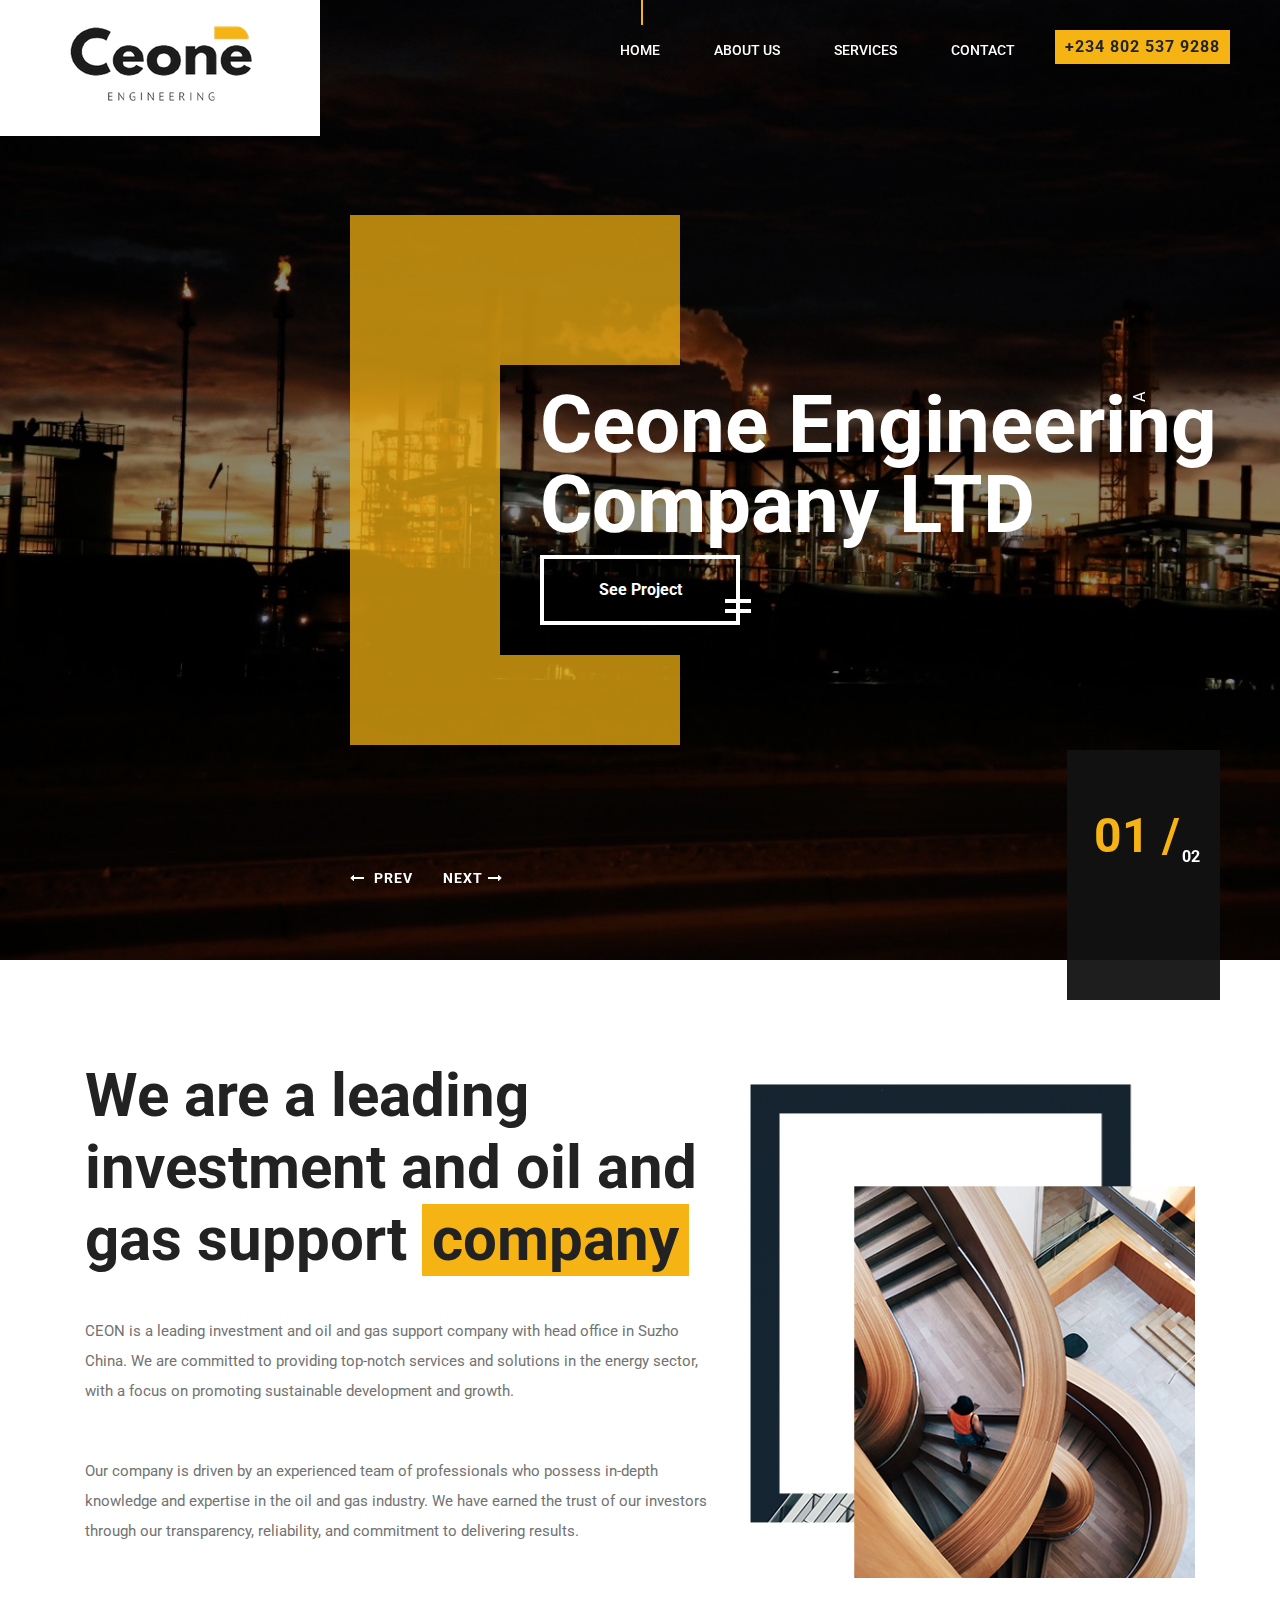
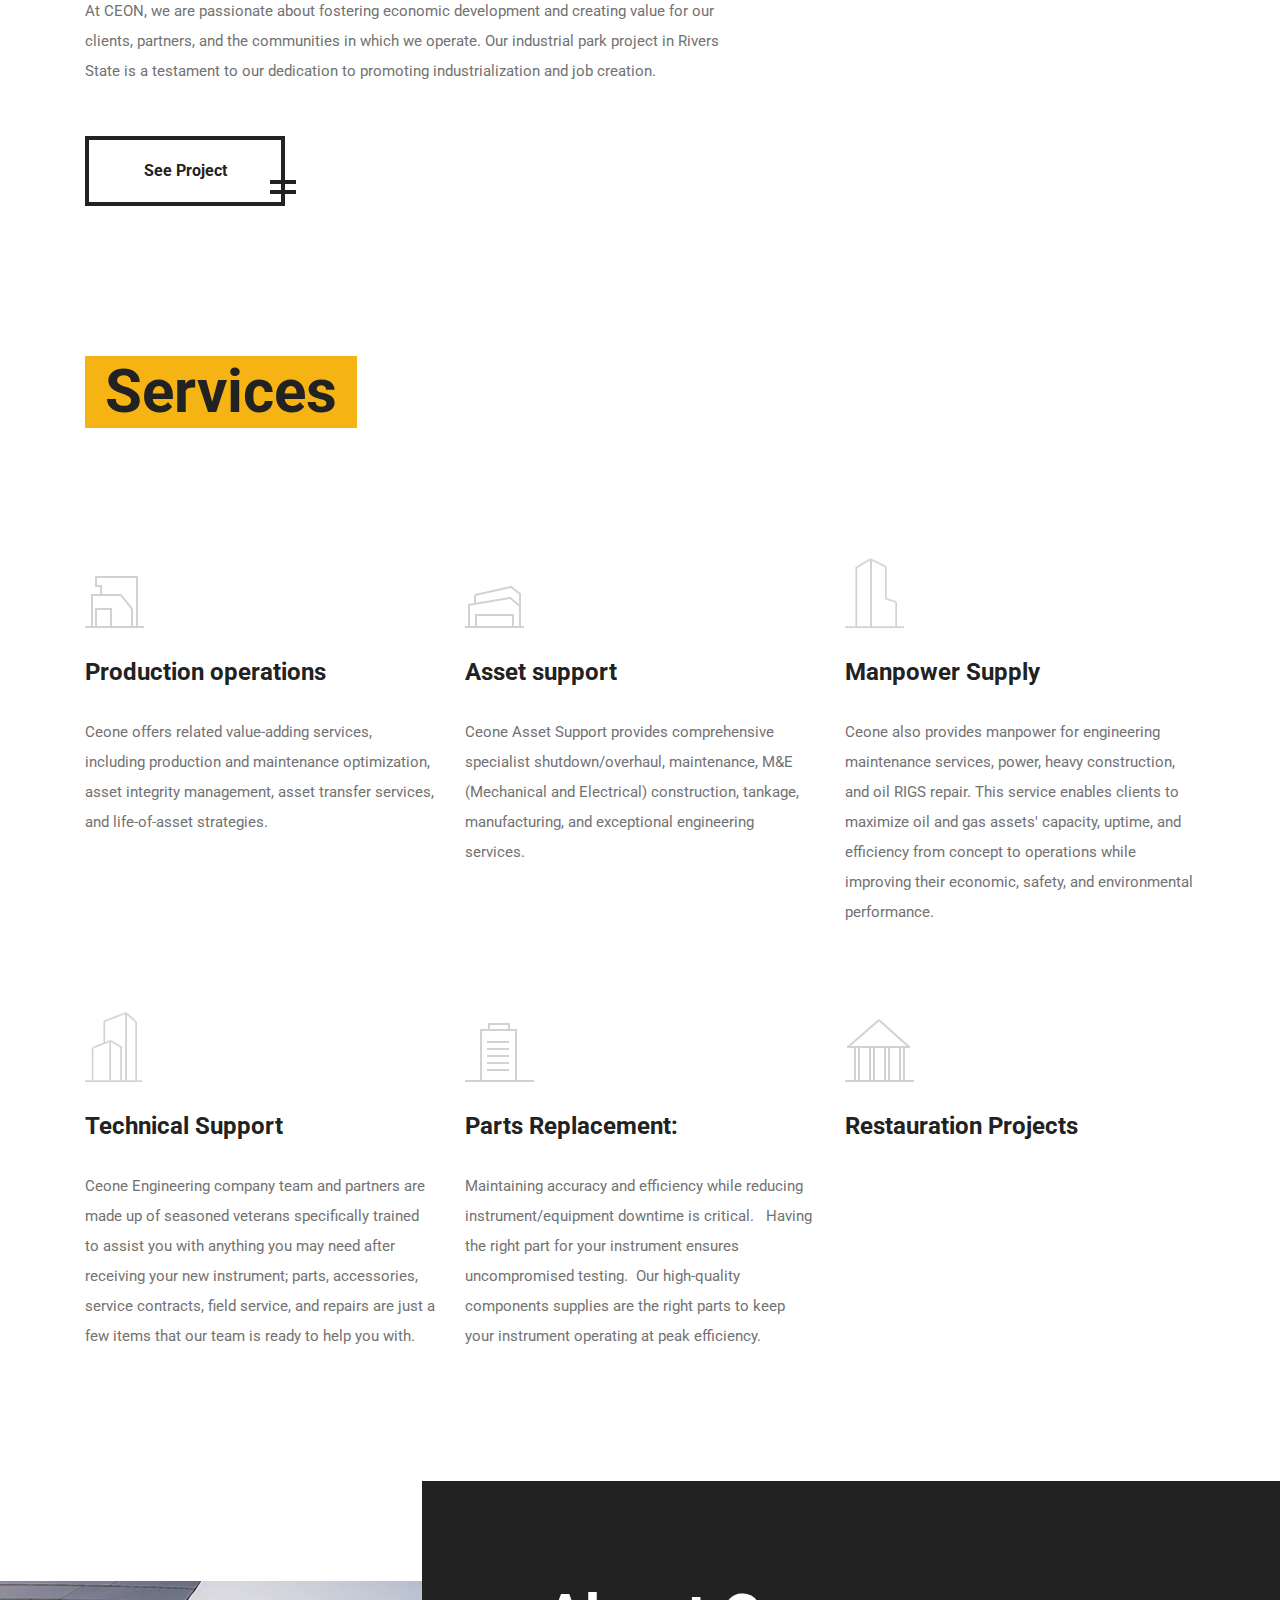
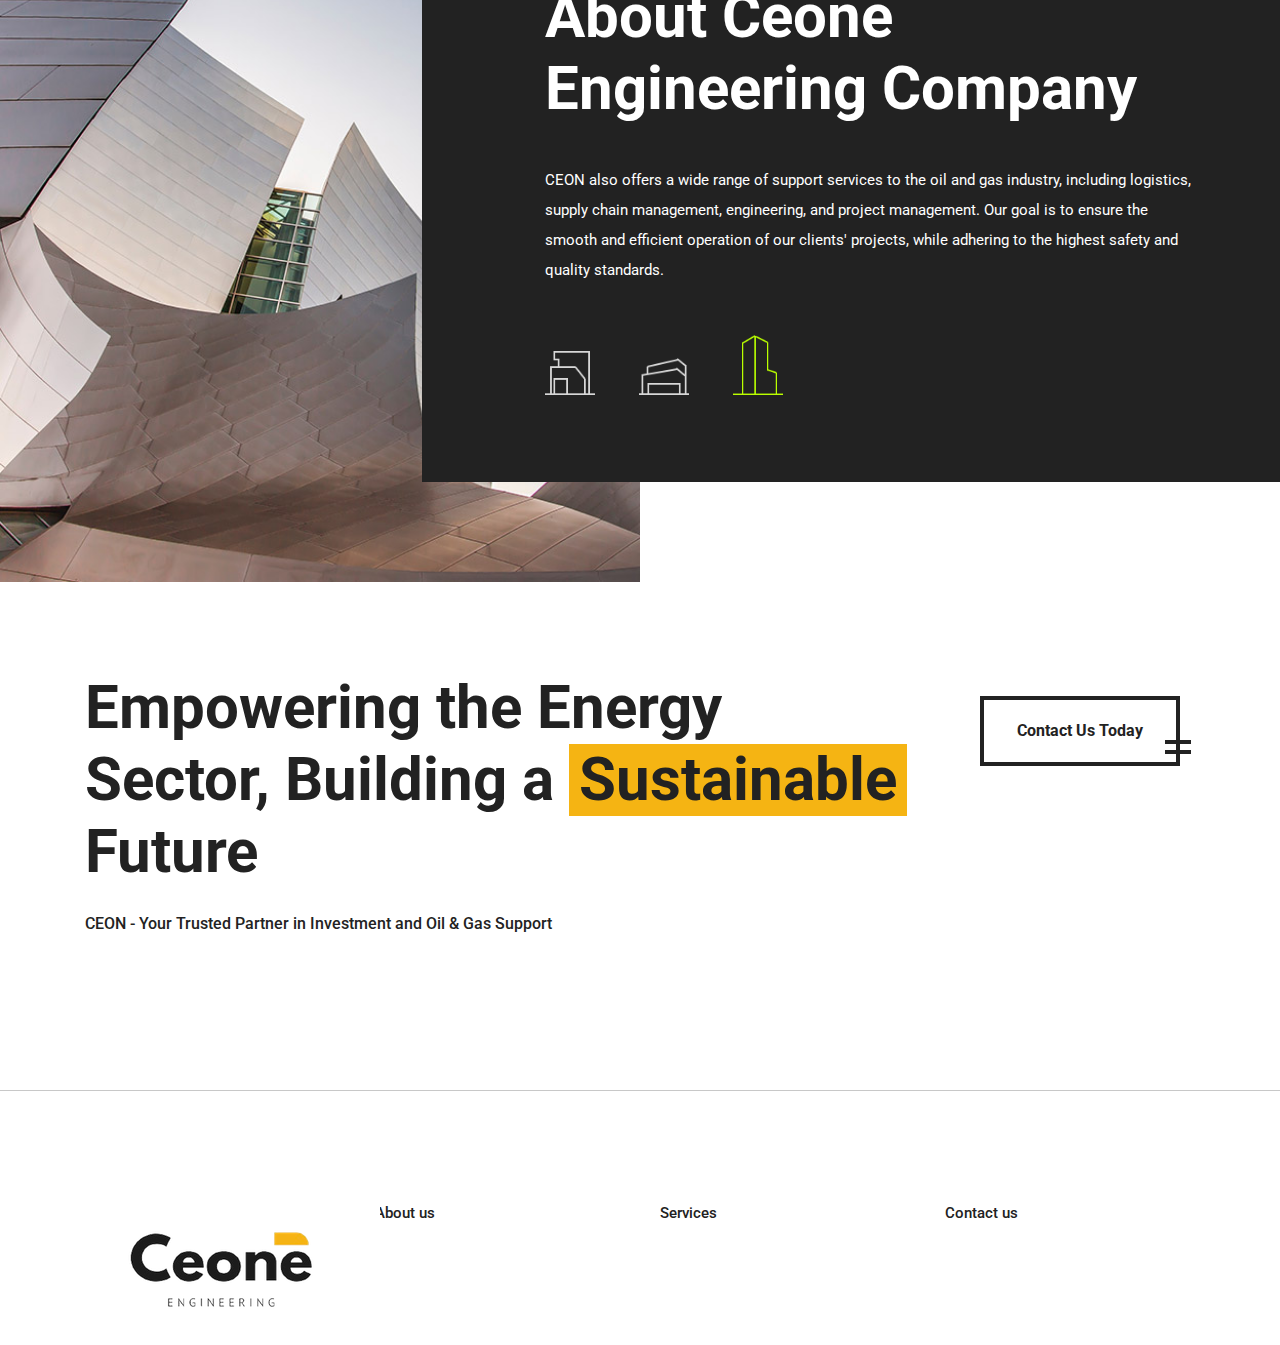
==== index.html @ 616418f9 "added CTA to home page" ====
<!DOCTYPE html>
<html lang="en">


<head>
  <title>Home - Ceone Engineering</title>
  <meta charset="UTF-8">
  <meta name="description" content="Ceone">
  <meta name="keywords" content="Ceone">
  <meta name="viewport" content="width=device-width, initial-scale=1.0">

  <link href="img/favicon.ico" rel="shortcut icon" />

  <link href="https://fonts.googleapis.com/css?family=Roboto:300,400,500,700" rel="stylesheet">

  <link rel="stylesheet" href="css/bootstrap.min.css" />
  <link rel="stylesheet" href="css/font-awesome.min.css" />
  <link rel="stylesheet" href="css/animate.css" />
  <link rel="stylesheet" href="css/owl.carousel.css" />
  <link rel="stylesheet" href="css/style.css" />
  <!--[if lt IE 9]>
	  <script src="https://oss.maxcdn.com/html5shiv/3.7.2/html5shiv.min.js"></script>
	  <script src="https://oss.maxcdn.com/respond/1.4.2/respond.min.js"></script>
	<![endif]-->
</head>

<body>


  <header class="header-area">
    <a href="#" class="logo-area">
      <img src="img/ceone-img.png" alt>
    </a>
    <div class="nav-switch">
      <i class="fa fa-bars"></i>
    </div>
    <div class="phone-number">+234 802 537 9288</div>
    <nav class="nav-menu">
      <ul>
        <li class="active"><a href="index.html">Home</a></li>
        <li><a href="about.html">About us</a></li>
        <li><a href="service.html">Services</a></li>
        <!-- <li><a href="portfolio.html">Portfolio</a></li> -->
        <li><a href="contact.html">Contact</a></li>
      </ul>
    </nav>
  </header>


  <section class="hero-section">

    <div class="hero-slider">
      <div class="hero-slide-item set-bg" data-setbg="img/banner.jpeg">
        <div class="slide-inner">
          <div class="slide-content">
            <h2>Ceone Engineering <br>Company LTD</h2>
            <a href="#" class="site-btn sb-light">See Project</a>
          </div>
        </div>
      </div>
      <div class="hero-slide-item set-bg" data-setbg="img/banner.jpeg">
        <div class="slide-inner">
          <div class="slide-content">
            <h2>Building a <br>Sustainable <br> Future</h2>
            <a href="#" class="site-btn sb-light">See Project</a>
          </div>
        </div>
      </div>
    </div>
    <div class="slide-num-holder" id="snh-1"></div>
    <div class="hero-right-text">a</div>
  </section>


  <section class="intro-section pt100 pb50">
    <div class="container">
      <div class="row">
        <div class="col-lg-7 intro-text mb-5 mb-lg-0">
          <h2 class="sp-title">We are a leading investment and oil and gas support <span>company</span></h2>
          <p>CEON is a leading investment and oil and gas support company with head office in Suzho China. 
            We are committed to providing top-notch services and solutions in the energy sector, 
            with a focus on promoting sustainable development and growth. </p>

            <p>Our company is driven by an experienced team of professionals who possess in-depth knowledge and expertise in the oil and gas industry. 
              We have earned the trust of our investors through our transparency, reliability, and commitment to delivering results.</p>

              <p>At CEON, we are passionate about fostering economic development and creating value for our clients, partners, and the communities in which we operate. 
                Our industrial park project in Rivers State is a testament to our dedication to promoting industrialization and job creation.</p>
          <a href="#" class="site-btn sb-dark">See Project</a>
        </div>
        <div class="col-lg-5 pt-4">
          <img src="img/intro.png" alt>
        </div>
      </div>
    </div>
  </section>


  <section class="service-section spad">
    <div class="container">
      <div class="section-title">
        <h2>Services</h2>
      </div>
      <div class="row">
        <div class="col-lg-4 col-md-6">
          <div class="service-box">
            <div class="sb-icon">
              <div class="sb-img-icon">
                <img src="img/icon/dark/1.png" alt>
              </div>
            </div>
            <h3>Production operations </h3>
            <p>Ceone offers related value-adding services, including production 
              and maintenance optimization, asset integrity management, asset transfer services, and life-of-asset strategies.</p>
            
          </div>
        </div>
        <div class="col-lg-4 col-md-6">
          <div class="service-box">
            <div class="sb-icon">
              <div class="sb-img-icon">
                <img src="img/icon/dark/2.png" alt>
              </div>
            </div>
            <h3>Asset support </h3>
            <p>Ceone Asset Support provides comprehensive specialist shutdown/overhaul,
               maintenance, M&E (Mechanical and Electrical) construction, tankage, manufacturing, and exceptional engineering services.</p>
            
          </div>
        </div>
        <div class="col-lg-4 col-md-6">
          <div class="service-box">
            <div class="sb-icon">
              <div class="sb-img-icon">
                <img src="img/icon/dark/3.png" alt>
              </div>
            </div>
            <h3>Manpower Supply </h3>
            <p>Ceone also provides manpower for engineering maintenance services, power, 
              heavy construction, and oil RIGS repair. This service enables clients to 
              maximize oil and gas assets' capacity, uptime, and efficiency from concept 
              to operations while improving their economic, safety, and environmental performance.</p>
            
          </div>
        </div>
        <div class="col-lg-4 col-md-6">
          <div class="service-box">
            <div class="sb-icon">
              <div class="sb-img-icon">
                <img src="img/icon/dark/4.png" alt>
              </div>
            </div>
            <h3>Technical Support </h3>
            <p>Ceone Engineering company team and partners are made up of seasoned veterans specifically trained to assist 
              you with anything you may need after receiving your new instrument; parts, accessories, service contracts, 
              field service, and repairs are just a few items that our team is ready to help you with.</p>
           
          </div>
        </div>
        <div class="col-lg-4 col-md-6">
          <div class="service-box">
            <div class="sb-icon">
              <div class="sb-img-icon">
                <img src="img/icon/dark/5.png" alt>
              </div>
            </div>
            <h3>Parts Replacement:</h3>
            <p> Maintaining accuracy and efficiency while reducing instrument/equipment downtime is critical.  
              Having the right part for your instrument ensures uncompromised testing.  
              Our high-quality components supplies are the right parts to keep your instrument operating at peak efficiency.</p>
           
          </div>
        </div>
        <div class="col-lg-4 col-md-6">
          <div class="service-box">
            <div class="sb-icon">
              <div class="sb-img-icon">
                <img src="img/icon/dark/6.png" alt>
              </div>
            </div>
            <h3>Restauration Projects</h3>
            <p></p>
            
          </div>
        </div>
      </div>
    </div>
  </section>


  <section class="cta-section pt100 pb50">
    <div class="cta-image-box"></div>
    <div class="container">
      <div class="row">
        <div class="col-lg-7 pl-lg-0 offset-lg-5 cta-content">
          <h2 class="sp-title">About Ceone Engineering Company</h2>
          <p>CEON also offers a wide range of support services to the oil and gas industry, 
            including logistics, supply chain management, engineering, and project management. 
            Our goal is to ensure the smooth and efficient operation of our clients' projects, 
            while adhering to the highest safety and quality standards. </p>
          <div class="cta-icons">
            <div class="cta-img-icon">
              <img src="img/icon/light/1.png" alt>
            </div>
            <div class="cta-img-icon">
              <img src="img/icon/light/2.png" alt>
            </div>
            <div class="cta-img-icon">
              <img src="img/icon/color/3.png" alt>
            </div>
          </div>
        </div>
      </div>
    </div>
  </section>


  <!-- <div class="projects-section pb50">
    <div class="container">
      <div class="row">
        <div class="col-lg-3">
          <div class="section-title">
            <h1>Projects</h1>
          </div>
        </div>
        <div class="col-lg-9">
          <ul class="projects-filter-nav">
            <li class="btn-filter" data-filter="*">All</li>
            <li class="btn-filter" data-filter=".rest">Restaurations</li>
            <li class="btn-filter" data-filter=".build">Buildings</li>
            <li class="btn-filter" data-filter=".apart">Apartments</li>
          </ul>
        </div>
      </div>
    </div>
    <div id="projects-carousel" class="projects-slider">
      <div class="single-project set-bg rest" data-setbg="img/projects/1.jpg">
        <div class="project-content">
          <h2>Biggest <br> Restaurations</h2>
          <p>Jan 19, 2018</p>
          <a href="#" class="seemore">See Project </a>
        </div>
      </div>
      <div class="single-project set-bg build" data-setbg="img/projects/2.jpg">
        <div class="project-content">
          <h2>Office <br> Building</h2>
          <p>Jan 19, 2018</p>
          <a href="#" class="seemore">See Project </a>
        </div>
      </div>
      <div class="single-project set-bg apart" data-setbg="img/projects/3.jpg">
        <div class="project-content">
          <h2>Nice <br> Apartments</h2>
          <p>Jan 19, 2018</p>
          <a href="#" class="seemore">See Project </a>
        </div>
      </div>
      <div class="single-project set-bg rest" data-setbg="img/projects/4.jpg">
        <div class="project-content">
          <h2>Biggest <br> Restaurations</h2>
          <p>Jan 19, 2018</p>
          <a href="#" class="seemore">See Project </a>
        </div>
      </div>
      <div class="single-project set-bg apart" data-setbg="img/projects/2.jpg">
        <div class="project-content">
          <h2>Office <br> Building</h2>
          <p>Jan 19, 2018</p>
          <a href="#" class="seemore">See Project </a>
        </div>
      </div>
    </div>
  </div> -->


  <!-- <div class="client-section spad">
    <div class="container">
      <div id="client-carousel" class="client-slider">
        <div class="single-brand">
          <a href="#">
            <img src="img/clients/1.png" alt>
          </a>
        </div>
        <div class="single-brand">
          <a href="#">
            <img src="img/clients/2.png" alt>
          </a>
        </div>
        <div class="single-brand">
          <a href="#">
            <img src="img/clients/3.png" alt>
          </a>
        </div>
        <div class="single-brand">
          <a href="#">
            <img src="img/clients/4.png" alt>
          </a>
        </div>
        <div class="single-brand">
          <a href="#">
            <img src="img/clients/5.png" alt>
          </a>
        </div>
      </div>
    </div>
  </div> -->


  <section class="promo-section">
    <div class="container">
      <div class="row">
        <div class="col-lg-9 promo-text">
          <h1>Empowering the Energy Sector, Building a <span>Sustainable</span> Future</h1>
          <p>CEON - Your Trusted Partner in Investment and Oil & Gas Support</p>
        </div>
        <div class="col-lg-3 text-lg-right">
          <a href="contact.html" class="site-btn sb-dark mt-4">Contact Us Today</a>
        </div>
      </div>
    </div>
  </section>

  <footer class="footer-section">
    <div class="container">
      <div class="row">
        <div class="col-lg-9 offset-lg-3">
          <div class="row">
            <div class="col-md-4">
              <div class="footer-item">
                <ul>
                  <li><a href="about.html">About us</a></li>
                  
                </ul>
              </div>
            </div>
            <div class="col-md-4">
              <div class="footer-item">
                <ul>
                  <li><a href="service.html">Services</a></li>
                </ul>
              </div>
            </div>
            <div class="col-md-4">
              <div class="footer-item">
                <ul>
                  <li><a href="contact.html">Contact us</a></li>
                </ul>
              </div>
            </div>
          </div>
        </div>
      </div>
    </div>

    
    <div class="copyright">
      <a href="#" class="logo-area">
        <img src="img/ceone-img.png" alt>
      </a>
    </div>
    

  </footer>


  <script src="js/jquery-2.1.4.min.js"></script>
  <script src="js/bootstrap.min.js"></script>
  <script src="js/isotope.pkgd.min.js"></script>
  <script src="js/owl.carousel.min.js"></script>
  <script src="js/jquery.owl-filter.js"></script>
  <script src="js/magnific-popup.min.js"></script>
  <script src="js/circle-progress.min.js"></script>
  <script src="js/main.js"></script>

  <script async src="https://www.googletagmanager.com/gtag/js?id=UA-23581568-13"></script>
  <script>
    window.dataLayer = window.dataLayer || [];
    function gtag() { dataLayer.push(arguments); }
    gtag('js', new Date());

    gtag('config', 'UA-23581568-13');
  </script>
  <script defer src="https://static.cloudflareinsights.com/beacon.min.js/vef91dfe02fce4ee0ad053f6de4f175db1715022073587"
    integrity="sha512-sDIX0kl85v1Cl5tu4WGLZCpH/dV9OHbA4YlKCuCiMmOQIk4buzoYDZSFj+TvC71mOBLh8CDC/REgE0GX0xcbjA=="
    data-cf-beacon='{"rayId":"889f52324c4000cc","b":1,"version":"2024.4.1","token":"cd0b4b3a733644fc843ef0b185f98241"}'
    crossorigin="anonymous"></script>
</body>



</html>
---- css/style.css ----
/* =================================
------------------------------------
  Arcade - Architecture
  Version: 1.0
 ------------------------------------ 
 ====================================*/





/*----------------------------------------*/
/* Template default CSS
/*----------------------------------------*/
html,
body {
	height: 100%;
	font-family: 'Roboto', sans-serif;
}

h1,
h2,
h3,
h4 {
	color: #222222;
	margin: 0;
	margin-bottom: 10px;
	font-weight: 700;
}

h1 {
	font-size: 60px;
	margin-bottom: 40px;
}

h1 span {
	background: #f5b413;
	padding: 0 10px;
	color: #222222;
	display: inline-block;
}

h2 {
	font-size: 36px;
}

h3 {
	font-size: 24px;
	margin-bottom: 30px;
}

h4 {
	font-size: 15px;
}

p {
	font-size: 15px;
	color: #727272;
	line-height: 2;
}

img {
	max-width: 100%;
}

input:focus,
select:focus,
button:focus,
textarea:focus {
	outline: none;
}

a:hover,
a:focus {
	text-decoration: none;
	outline: none;
}

ul,
ol {
	padding: 0;
	margin: 0;
}

/*------------------------
  Helper css
--------------------------*/
.sp-title {
	font-size: 60px;
	margin-bottom: 40px;
}

.sp-title span {
	background: #f5b413;
	padding: 0 10px;
	color: #222222;
	display: inline-block;
}

.pt100 {
	padding-top: 100px;
}

.pb100 {
	padding-bottom: 100px;
}

.pb50 {
	padding-bottom: 50px;
}

.mb100 {
	margin-bottom: 100px;
}

.spad {
	padding: 100px 0;
}

.section-title {
	margin-bottom: 75px;
}

.section-title h1,
.section-title h2 {
	display: inline-block;
	background: #f5b413;
	padding: 0 20px;
	margin-bottom: 0;
	font-size: 60px;
}

.set-bg {
	background-size: cover;
	background-repeat: no-repeat;
}

/*------------------------
  Common element css
--------------------------*/
/*=== Preloder ===*/
#preloder {
	position: fixed;
	width: 100%;
	height: 100%;
	top: 0;
	left: 0;
	z-index: 999999;
	background: #fff;
}

.loader {
	width: 30px;
	height: 30px;
	border: 3px solid #000;
	position: absolute;
	top: 50%;
	left: 50%;
	margin-top: -13px;
	margin-left: -13px;
	border-radius: 60px;
	border-left-color: transparent;
	animation: loader 0.8s linear infinite;
	-webkit-animation: loader 0.8s linear infinite;
	}

@keyframes loader {
	0% {
		transform: rotate(0deg);
	}
	50% {
		transform: rotate(180deg);
	}
	100% {
		transform: rotate(360deg);
	}
}
.site-btn {
	display: inline-block;
	font-weight: 700;
	border: 4px solid;
	min-width: 200px;
	text-align: center;
	padding: 19px 0;
	position: relative;
	background-color: transparent;
	margin-right: 15px;
	z-index: 1;
}

.site-btn:after,
.site-btn:before {
	position: absolute;
	content: "";
	width: 26px;
	height: 4px;
	right: -15px;
}

.site-btn:after {
	bottom: 8px;
}

.site-btn:before {
	bottom: 18px;
}

.site-btn.sb-light {
	color: #fff;
}

.site-btn.sb-light:after,
.site-btn.sb-light:before {
	background: #fff;
}

.site-btn.sb-dark {
	color: #222222;
}

.site-btn.sb-dark:after,
.site-btn.sb-dark:before {
	background: #222222;
}

.site-btn.sb-solid-color {
	background: #f5b413;
	border-color: #f5b413;
}

.site-btn.sb-solid-color:after,
.site-btn.sb-solid-color:before {
	background: #222222;
}

.site-btn.sb-solid-dark {
	background: #222;
	border-color: #222;
	color: #f5b413;
}

.site-btn.sb-solid-dark:after,
.site-btn.sb-solid-dark:before {
	background: #f5b413;
}

.element {
	margin-bottom: 100px;
}

/*===  Accordion ===*/
.accordion-area .panel {
	margin-bottom: 15px;
}

.accordion-area .panel-header {
	background: #f0f0f0;
	display: block;
	padding: 12px 50px;
	font-size: 14px;
	font-weight: 700;
	position: relative;
	-webkit-transition: all 0.4s ease-out 0s;
	-o-transition: all 0.4s ease-out 0s;
	transition: all 0.4s ease-out 0s;
}

.accordion-area .panel-header.active {
	background: #f5b413;
}

.accordion-area .panel-header.active .panel-link:after {
	content: "-";
}

.accordion-area .panel-header.active .panel-link.collapsed:after {
	content: "+";
}

.accordion-area .panel-link {
	position: absolute;
	right: 0;
	top: 0;
	height: 100%;
	width: 50px;
	background: #f5b413;
	border: none;
	cursor: pointer;
}

.accordion-area .panel-body p {
	font-size: 14px;
	margin-bottom: 0;
	padding-top: 25px;
}

.accordion-area .panel-body {
	padding: 0 5px;
}

.accordion-area .panel-link:after {
	content: "+";
	position: absolute;
	left: 50%;
	font-size: 16px;
	font-weight: 700;
	top: 50%;
	line-height: 16px;
	margin-top: -8px;
	margin-left: -4px;
}

/*===  Tab  ===*/
.tab-element .nav-tabs {
	border-bottom: none;
	margin-bottom: 35px;
}

.tab-element .nav-tabs .nav-link {
	border: none;
	background: #f0f0f0;
	border-radius: 0;
	margin-right: 5px;
	font-size: 14px;
	font-weight: 500;
	color: #222;
	padding: 15px 30px;
}

.tab-element .nav-tabs .nav-link.active {
	background: #f5b413;
}

.tab-element .nav-tabs .nav-link.active,
.tab-element .nav-tabs .nav-link:hover {
	border: none;
}

.tab-element .tab-pane h4 {
	font-size: 18px;
	margin: 25px 0 20px;
}

.tab-element .tab-pane p {
	font-size: 14px;
}

/*===  Loader ===*/
.circle-progress {
	text-align: center;
	padding-top: 30px;
	display: inline-block;
}

.circle-progress .prog-circle {
	position: relative;
	margin-bottom: -155px;
}

.circle-progress .prog-circle:after {
	position: absolute;
	content: "";
	width: 177px;
	height: 177px;
	left: 9px;
	top: 9px;
	border-radius: 50%;
	border: 2px solid #fff;
	z-index: 1;
}

.circle-progress canvas {
	-webkit-transform: rotate(90deg);
	-ms-transform: rotate(90deg);
	transform: rotate(90deg);
}

.circle-progress .progress-info {
	width: 100%;
	border-radius: 150px;
	margin: 0 auto;
	padding-top: 22px;
}

.circle-progress .progress-info h2 {
	font-size: 48px;
}

.circle-progress .prog-title {
	text-align: center;
	margin-top: 100px;
}

.circle-progress .prog-title h3 {
	font-size: 18px;
	color: #727272;
}

/*----------------------------------------*/
/*  Header CSS
/*----------------------------------------*/
.header-area {
	position: absolute;
	width: 100%;
	top: 0;
	z-index: 50;
}

.logo-area {
	float: left;
	display: inline-block;
	background: #ffffff;
	padding: 20px 60px 30px;
}

.phone-number {
	float: right;
	display: inline-block;
	padding: 5px 10px;
	background: #f5b413;
	font-weight: 700;
	letter-spacing: 1px;
	margin-top: 30px;
	margin-right: 50px;
}

.nav-switch {
	display: none;
}

.nav-menu {
	display: inline-block;
	float: right;
}

.nav-menu ul {
	list-style: none;
}

.nav-menu ul li {
	display: inline;
}

.nav-menu ul li a {
	display: inline-block;
	padding: 40px 10px 5px;
	text-transform: uppercase;
	margin-right: 30px;
	font-size: 14px;
	color: #fff;
	font-weight: 500;
	position: relative;
}

.nav-menu ul li a:after {
	position: absolute;
	content: "";
	width: 2px;
	height: 0;
	left: 50%;
	margin-left: 1px;
	top: 0;
	background: #f5b413;
	-webkit-transition: all 0.4s;
	-o-transition: all 0.4s;
	transition: all 0.4s;
}

.nav-menu ul li a:hover:after {
	height: 25px;
}

.nav-menu ul li.active>a:after {
	height: 25px;
}

/*---------------------------------------*/
/*  Hero Section CSS
/*----------------------------------------*/
.hero-section {
	height: 960px;
	background: #ededed;
	position: relative;
}

.left-bar {
	position: absolute;
	width: 100px;
	height: 100%;
	
	z-index: 20;
}

.left-bar .left-bar-content {
	position: absolute;
	width: 100%;
	bottom: 0;
	text-align: center;
	margin-bottom: 90px;
}

.social-links a {
	display: block;
	color: #838383;
	margin-bottom: 20px;
	font-size: 20px;
	-webkit-transition: all 0.4s;
	-o-transition: all 0.4s;
	transition: all 0.4s;
}

.social-links a:hover {
	color: #f5b413;
}

.hero-right-text {
	position: absolute;
	right: 140px;
	-webkit-transform: rotate(-90deg);
	    -ms-transform: rotate(-90deg);
	        transform: rotate(-90deg);
	-webkit-transform-origin: right center;
	    -ms-transform-origin: right center;
	        transform-origin: right center;
	bottom: 60%;
	z-index: 30;
	color: #fff;
	text-transform: uppercase;
	letter-spacing: 20px;
}

.hero-slider .hero-slide-item {
	width: 100%;
	height: 960px;
	display: table;
}

.hero-slider .hero-slide-item .slide-inner {
	display: table-cell;
	vertical-align: middle;
	position: relative;
}

.hero-slider .owl-nav {
	position: absolute;
	display: inline-block;
	left: 350px;
	bottom: 70px;
}

.hero-slider .owl-nav .owl-prev,
.hero-slider .owl-nav .owl-next {
	display: inline-block;
	margin-right: 30px;
	font-size: 14px;
	font-weight: 700;
	color: #fff;
	letter-spacing: 1px;
	-webkit-transition: all 0.4s;
	-o-transition: all 0.4s;
	transition: all 0.4s;
}

.hero-slider .owl-nav .owl-prev:hover,
.hero-slider .owl-nav .owl-next:hover {
	color: #f5b413;
}

.hero-slider .owl-nav .owl-prev i {
	margin-right: 5px;
}

.hero-slider .owl-nav .owl-next {
	margin-right: 0px;
}

.hero-slider .owl-nav .owl-next i {
	margin-left: 5px;
}

.slide-num-holder {
	width: 153px;
	height: 250px;
	position: absolute;
	right: 60px;
	background: rgba(18, 18, 18, 0.95);
	bottom: -40px;
	z-index: 111;
	text-align: right;
	padding-right: 20px;
	padding-top: 60px;
	color: #fff;
	font-weight: 700;
}

.slide-num-holder span {
	font-size: 48px;
	color: #f5b413;
	position: relative;
	top: -10px;
	right: -10px;
}

.slide-content {
	margin-left: 350px;
	margin-bottom: 50px;
	padding-left: 190px;
	padding-top: 170px;
	padding-bottom: 70px;
	position: relative;
	opacity: 0;
	-webkit-transition: all 0.6s;
	-o-transition: all 0.6s;
	transition: all 0.6s;
}

.slide-content:after {
	position: absolute;
	content: "";
	height: calc(100% + 50px);
	width: 330px;
	border-top: 150px solid #f5b413;
	border-left: 150px solid #f5b413;
	border-bottom: 90px solid #f5b413;
	top: 0;
	left: 0;
	opacity: 0.73;
}

.slide-content h2 {
	color: #fff;
	font-size: 80px;
	line-height: 80px;
}

.owl-item.active .slide-content {
	opacity: 1;
}

/*----------------------------------------*/
/*  Intro Section CSS
/*----------------------------------------*/
.intro-text p {
	margin-bottom: 50px;
}

/*----------------------------------------*/
/*  Service Section CSS
/*----------------------------------------*/
.service-box {
	margin-bottom: 30px;
}

.service-box .sb-icon {
	margin-bottom: 30px;
	width: 100px;
	height: 125px;
	text-align: center;
	position: relative;
	overflow: hidden;
	background-color: transparent;
	-webkit-transition: all 0.4s;
	-o-transition: all 0.4s;
	transition: all 0.4s;
}

.service-box .sb-icon .sb-img-icon {
	position: absolute;
	left: 0;
	bottom: 0;
	-webkit-transition: all 0.3s;
	-o-transition: all 0.3s;
	transition: all 0.3s;
}

.service-box .sb-icon .sb-img-icon img {
	opacity: 0.2;
	max-height: 70px;
	-webkit-transition: all 0.3s;
	-o-transition: all 0.3s;
	transition: all 0.3s;
}

.service-box .sb-icon::after {
	content: "";
	position: absolute;
	width: 100%;
	height: 100%;
	background: #fff;
	left: 25px;
	top: -80px;
	-webkit-transform: rotate(-65deg);
	    -ms-transform: rotate(-65deg);
	        transform: rotate(-65deg);
}

.service-box .readmore {
	font-size: 12px;
	font-weight: 700;
	color: #222222;
	display: inline-block;
	padding: 2px 0;
	background-color: transparent;
	-webkit-transition: all 0.4s;
	-o-transition: all 0.4s;
	transition: all 0.4s;
}

.service-box:hover .sb-icon {
	background-color: #f5b413;
}

.service-box:hover .sb-icon .sb-img-icon {
	left: 15px;
	margin-bottom: 5px;
}

.service-box:hover .sb-icon .sb-img-icon img {
	opacity: 1;
}

.service-box:hover .readmore {
	background-color: #f5b413;
	padding: 2px 10px;
}

/*----------------------------------------*/
/*  CTA Section CSS
/*----------------------------------------*/
.cta-section {
	position: relative;
	margin-bottom: 100px;
}

.cta-section:after {
	content: "";
	position: absolute;
	width: 67%;
	height: 100%;
	right: 0;
	top: 0;
	background: #222222;
	z-index: 2;
}

.cta-section .cta-image-box {
	position: absolute;
	width: 50%;
	height: 100%;
	left: 0;
	background-image: url("../img/cta-img.jpg");
	background-repeat: no-repeat;
	background-size: cover;
}

.cta-section .container {
	position: relative;
	z-index: 9;
}

.cta-section .cta-content h2 {
	color: #fff;
}

.cta-section .cta-content p {
	color: #fff;
	margin-bottom: 30px;
}

.cta-section .cta-content .cta-img-icon {
	display: inline-block;
	height: 80px;
	position: relative;
	width: 50px;
	margin-right: 40px;
	margin-bottom: 30px;
}

.cta-section .cta-content .cta-img-icon:last-child {
	margin-right: 0;
}

.cta-section .cta-content .cta-img-icon img {
	position: absolute;
	left: 0;
	bottom: 0;
	max-height: 100%;
}

/*----------------------------------------*/
/*  Milestones Section CSS
/*----------------------------------------*/
.milestone {
	min-height: 110px;
	padding-left: 43px;
	padding-top: 15px;
	position: relative;
}

.milestone h2 {
	margin-bottom: 0;
	font-size: 68px;
	display: inline-block;
	float: left;
	position: relative;
	z-index: 1;
}

.milestone p {
	float: left;
	font-size: 20px;
	margin-top: 10px;
	margin-left: 10px;
	line-height: 1.5;
	position: relative;
	z-index: 1;
	font-weight: 500;
}

.milestone:after {
	position: absolute;
	content: "";
	width: 110px;
	height: 110px;
	left: 0;
	top: 0;
	background: #efefef;
	-webkit-transition: all 0.3s;
	-o-transition: all 0.3s;
	transition: all 0.3s;
}

.milestone:hover:after {
	background: #f5b413;
}

/*----------------------------------------*/
/*  Projects Section CSS
/*----------------------------------------*/
.projects-filter-nav {
	list-style: none;
	text-align: right;
	margin-top: 20px;
}

.projects-filter-nav li {
	display: inline-block;
	margin-left: 25px;
	color: #747474;
	font-size: 18px;
	font-weight: 500;
	padding: 0 5px;
	cursor: pointer;
	-webkit-transition: .4s;
	-o-transition: .4s;
	transition: .4s;
}

.projects-filter-nav li.btn-active {
	background: #f5b413;
	color: #222222;
}

.projects-slider {
	padding: 0 40px;
	margin-top: 60px;
}

.projects-slider .single-project {
	height: 550px;
	width: 100%;
	background: #333;
	-o-transition: .8s;
	transition: .8s;
	-webkit-transition: .8s;
	-ms-transform: translateX(0);
	    transform: translateX(0);
	-webkit-transform: translateX(0);
	opacity: 1;
}

.projects-slider .single-project .project-content {
	padding: 50px;
	height: 100%;
	background: rgba(13, 13, 13, 0.5);
	-webkit-transition: all 0.4s ease 0s;
	-o-transition: all 0.4s ease 0s;
	transition: all 0.4s ease 0s;
	opacity: 0;
}

.projects-slider .single-project .project-content h2 {
	color: #fff;
	font-weight: 500;
	position: relative;
	top: 20px;
	-webkit-transition: all 0.6s ease 0s;
	-o-transition: all 0.6s ease 0s;
	transition: all 0.6s ease 0s;
}

.projects-slider .single-project .project-content p {
	color: #f5b413;
	font-weight: 500;
	position: relative;
	top: 40px;
	-webkit-transition: all 0.4s ease 0s;
	-o-transition: all 0.4s ease 0s;
	transition: all 0.4s ease 0s;
}

.projects-slider .single-project .seemore {
	position: absolute;
	right: 50px;
	bottom: 30px;
	background: #f5b413;
	font-size: 14px;
	font-weight: 700;
	color: #222;
	display: inline-block;
	padding: 2px 8px;
	-webkit-transition: all 0.4s ease 0s;
	-o-transition: all 0.4s ease 0s;
	transition: all 0.4s ease 0s;
}

.projects-slider .single-project:hover .project-content {
	opacity: 1;
}

.projects-slider .single-project:hover .project-content h2,
.projects-slider .single-project:hover .project-content p {
	top: 0;
}

.projects-slider .single-project:hover .seemore {
	bottom: 50px;
}

.projects-slider .single-project.__loading {
	opacity: 0;
	-ms-transform: translateX(40px);
	    transform: translateX(40px);
	-webkit-transform: translateX(40px);
}

.projects-slider .owl-nav {
	text-align: right;
	max-width: 1170px;
	margin: 40px auto 0;
}

.projects-slider .owl-nav .owl-prev,
.projects-slider .owl-nav .owl-next {
	display: inline-block;
	margin-right: 20px;
	font-size: 14px;
	font-weight: 700;
	color: #222222;
	letter-spacing: 1px;
	-webkit-transition: all 0.4s;
	-o-transition: all 0.4s;
	transition: all 0.4s;
	padding: 0 5px;
}

.projects-slider .owl-nav .owl-prev:hover,
.projects-slider .owl-nav .owl-next:hover {
	background: #f5b413;
}

.projects-slider .owl-nav .owl-prev i {
	margin-right: 5px;
}

.projects-slider .owl-nav .owl-next {
	margin-right: 0px;
}

.projects-slider .owl-nav .owl-next i {
	margin-left: 5px;
}

/*----------------------------------------*/
/*  Client Section CSS
/*----------------------------------------*/
.client-slider .single-brand {
	display: table;
	height: 80px;
	width: 100%;
}

.client-slider .single-brand a {
	display: table-cell;
	vertical-align: middle;
	text-align: center;
}

.client-slider .single-brand a img {
	width: auto;
	margin: 0 auto;
	opacity: 0.2;
	-webkit-transition: all 0.4s;
	-o-transition: all 0.4s;
	transition: all 0.4s;
}

.client-slider .single-brand a:hover img {
	opacity: 1;
}

/*----------------------------------------*/
/*  Footer Section CSS
/*----------------------------------------*/
.footer-section {
	padding-top: 110px;
	padding-bottom: 110px;
	border-top: 1px solid #c8c8c8;
	position: relative;
}

.footer-section .copyright {
	position: absolute;
	top: 50%;
	margin-top: -12px;
	left: 60px;
	color: #737373;
}

.footer-section .footer-social {
	width: 75px;
	text-align: center;
	position: absolute;
	right: 60px;
	top: -55px;
	padding-top: 20px;
	background: #222;
}

.footer-item ul {
	list-style: none;
}

.footer-item ul li {
	display: block;
	margin-bottom: 10px;
}

.footer-item ul li a {
	display: inline-block;
	font-size: 15px;
	font-weight: 500;
	color: #222222;
	padding: 0 5px;
}

.footer-item ul li a:hover {
	background: #f5b413;
}

/*----------------------------------------*/
/*  Other pages CSS
/*----------------------------------------*/
.page-header-section {
	height: 445px;
	padding-top: 200px;
}

.page-header-section .header-title {
	font-size: 82px;
	color: #fff;
}

.page-header-section .header-title span {
	background: none;
	color: #f5b413;
}

/*----------------------------------------*/
/*  About page CSS
/*----------------------------------------*/
.testimonials-section {
	position: relative;
	margin: 60px 0;
}

.testimonials-section h1 {
	color: #fff;
}

.testimonials-section:after {
	content: "";
	position: absolute;
	width: 67%;
	height: 100%;
	right: 0;
	top: 0;
	background: #222222;
	z-index: 2;
}

.testimonials-section .testimonials-image-box {
	position: absolute;
	width: 50%;
	height: calc(100% + 120px);
	left: 0;
	top: -60px;
	background-image: url("../img/cta-img.jpg");
	background-repeat: no-repeat;
	background-size: cover;
}

.testimonials-section .container {
	position: relative;
	z-index: 9;
}

.testimonials-section .qut {
	color: #f5b413;
	font-size: 36px;
	margin-bottom: 20px;
}

.ts-item p {
	color: #fff;
	font-style: italic;
	margin-bottom: 50px;
}

.ts-item h4 {
	font-size: 15px;
	font-weight: 400;
	color: #f5b413;
	margin-bottom: 0;
}

.ts-item span {
	font-size: 12px;
	color: #fff;
}

.team-member {
	padding-right: 67px;
	position: relative;
}

.team-member img {
	min-width: 100%;
}

.team-member .member-info {
	position: absolute;
	padding-left: 35px;
	padding-top: 10px;
	padding-bottom: 10px;
	width: 230px;
	background: #fff;
	bottom: 37px;
	right: 0;
	-webkit-box-shadow: 6px 7px 20px rgba(114, 114, 114, 0.21);
	        box-shadow: 6px 7px 20px rgba(114, 114, 114, 0.21);
	-webkit-transition: all 0.4s;
	-o-transition: all 0.4s;
	transition: all 0.4s;
}

.team-member .member-info h2 {
	font-size: 30px;
	margin-bottom: 0;
}

.team-member .member-info p {
	color: #222222;
	font-size: 15px;
	font-weight: 500;
	margin-bottom: 0;
}

.team-member:hover .member-info {
	background: #f5b413;
	-webkit-box-shadow: 0px 0px 0px rgba(114, 114, 114, 0.21);
	        box-shadow: 0px 0px 0px rgba(114, 114, 114, 0.21);
}

.promo-section {
	padding-top: 90px;
	padding-bottom: 150px;
}

.promo-text h1 {
	margin-bottom: 20px;
}

.promo-text p {
	font-size: 16px;
	font-weight: 500;
	color: #222;
	margin-bottom: 0;
}

.slide-num-holder.test-slider {
	right: auto;
	left: 100%;
	bottom: -160px;
	width: 160px;
	height: 230px;
	padding-right: 30px;
	padding-top: 80px;
}

/*----------------------------------------*/
/*  Service page CSS
/*----------------------------------------*/
.service-slider {
	position: relative;
}

.service-slider .owl-controls {
	position: absolute;
	height: 100%;
	width: 14px;
	left: 0;
	top: 0;
	display: -ms-grid;
	display: grid;
}

.service-slider .owl-dots {
	display: table-cell;
	vertical-align: middle;
}

.service-slider .owl-dots .owl-dot {
	width: 14px;
	height: 13px;
	margin-bottom: 10px;
	background: #e8e8e8;
}

.service-slider .owl-dots .owl-dot.active {
	background: #f5b413;
}

.service-text h2 {
	font-size: 30px;
	margin-bottom: 30px;
}

.service-text p {
	margin-bottom: 50px;
}

.service-text ol {
	list-style: none;
}

.service-text ol li {
	font-size: 20px;
	font-weight: 700;
	color: #727272;
	margin-bottom: 20px;
}

.solid-service-box {
	text-align: center;
	background: #fff;
	padding: 50px 30px;
	-webkit-transition: all 0.4s ease-out 0s;
	-o-transition: all 0.4s ease-out 0s;
	transition: all 0.4s ease-out 0s;
}

.solid-service-box h2 {
	font-size: 48px;
	color: #727272;
	margin-bottom: 20px;
	-webkit-transition: all 0.4s;
	-o-transition: all 0.4s;
	transition: all 0.4s;
}

.solid-service-box h3 {
	margin-bottom: 20px;
}

.solid-service-box p {
	font-size: 14px;
	margin-bottom: 20px;
}

.solid-service-box .readmore {
	font-size: 12px;
	font-weight: 700;
	text-transform: uppercase;
	color: #222;
	opacity: 0;
	visibility: hidden;
	position: relative;
	bottom: -20px;
	-webkit-transition: all 0.4s;
	-o-transition: all 0.4s;
	transition: all 0.4s;
}

.solid-service-box:hover {
	background: #f5b413;
}

.solid-service-box:hover h2 {
	color: #222;
}

.solid-service-box:hover .readmore {
	visibility: visible;
	opacity: 1;
	bottom: 0;
}

.promo-box {
	width: 1383px;
	margin: 0 auto;
	padding: 40px 0;
}

.promo-box .promo-text h1,
.promo-box .promo-text p {
	color: #fff;
}

/*----------------------------------------*/
/*  Blog page CSS
/*----------------------------------------*/
.blog-post {
	margin-bottom: 120px;
}

.blog-post .thumb {
	padding: 25px;
	position: relative;
}

.blog-post .thumb:after {
	position: absolute;
	content: "";
	width: 100%;
	height: calc(100% - 100px);
	top: 0;
	left: 0;
	background: #f0f0f0;
	z-index: -1;
	-webkit-transition: all 0.4s ease-out 0s;
	-o-transition: all 0.4s ease-out 0s;
	transition: all 0.4s ease-out 0s;
}

.blog-post .post-date {
	font-size: 14px;
	font-weight: 700;
	color: #222;
	display: inline-block;
	background: #f5b413;
	padding: 4px 15px;
	margin-bottom: 20px;
}

.blog-post h2 {
	font-size: 30px;
}

.blog-post h2 a {
	color: #222;
}

.blog-post p {
	margin-bottom: 0;
}

.blog-post .post-meta {
	margin-bottom: 40px;
}

.blog-post .post-meta a {
	color: #727272;
	font-size: 12px;
	margin-right: 10px;
}

.blog-post .post-meta a i {
	font-size: 16px;
	margin-left: 5px;
}

.blog-post:hover .thumb:after {
	background: #f5b413;
}

.pagination {
	display: inline-block;
	padding: 20px 30px;
	background: #222;
	border-radius: 0;
}

.pagination a {
	font-size: 18px;
	font-weight: 700;
	color: #fff;
}

.pagination a.active {
	font-size: 48px;
	color: #f5b413;
}

.search {
	position: relative;
}

.widget-area {
	margin-bottom: 80px;
}

.widget-area .widget-title {
	font-size: 22px;
	margin-bottom: 40px;
}

.widget-area .search input {
	width: 100%;
	background: #f0f0f0;
	border: none;
	font-size: 12px;
	padding: 10px;
	padding-right: 35px;
	font-style: italic;
}

.widget-area .search button {
	position: absolute;
	right: 0;
	top: 0;
	background: none;
	border: none;
	color: #838383;
	height: 100%;
	width: 40px;
}

.widget-area ul {
	list-style: none;
}

.widget-area ul li a {
	font-size: 15px;
	display: inline-block;
	margin-bottom: 15px;
	font-weight: 500;
	color: #727272;
	padding: 3px 10px;
	padding-left: 25px;
	position: relative;
	-webkit-transition: all 0.3s;
	-o-transition: all 0.3s;
	transition: all 0.3s;
}

.widget-area ul li a:after {
	position: absolute;
	content: "+";
	color: #838383;
	left: 5px;
	top: 3px;
	-webkit-transition: all 0.3s;
	-o-transition: all 0.3s;
	transition: all 0.3s;
}

.widget-area ul li a:hover {
	background: #f5b413;
	color: #222;
}

.widget-area ul li a:hover:after {
	color: #222;
}

.widget-area ul li:last-child a {
	margin-bottom: 0;
}

.widget-area .rp-widget .rp-widget-item {
	margin-bottom: 30px;
	overflow: hidden;
}

.widget-area .rp-widget .rp-widget-item:last-child {
	margin-bottom: 0;
}

.widget-area .rp-widget .thumb {
	width: 68px;
	height: 68px;
	float: left;
	margin-right: 30px;
	background: #ddd;
	display: block;
}

.widget-area .rp-widget .rp-content {
	padding-left: 98px;
}

.widget-area .rp-widget h4 {
	line-height: 1.5;
	margin-bottom: 0;
}

.widget-area .rp-widget p {
	font-size: 12px;
	font-weight: 500;
	margin-bottom: 0;
}

.widget-area .quote-widget span {
	font-size: 47px;
	font-style: italic;
	color: #727272;
}

.widget-area .quote-widget p {
	font-style: italic;
	margin-bottom: 0;
	font-size: 13px;
}

.widget-area .instagram-widget {
	padding-top: 30px;
}

.widget-area .instagram-widget a {
	display: block;
	overflow: hidden;
	width: 33.33333%;
	float: left;
	position: relative;
}

.widget-area .instagram-widget a:after {
	position: absolute;
	content: "";
	width: 100%;
	height: 100%;
	left: 0;
	top: 0;
	background: #f5b413;
	opacity: 0;
	-webkit-transition: all 0.3s;
	-o-transition: all 0.3s;
	transition: all 0.3s;
}

.widget-area .instagram-widget a:before {
	position: absolute;
	content: "+";
	color: #fff;
	font-weight: 500;
	text-align: center;
	font-size: 36px;
	line-height: 36px;
	width: 20px;
	top: 50%;
	margin-top: -13px;
	left: 50%;
	margin-left: -10px;
	text-shadow: 0 0 20px #999;
	opacity: 0;
	-webkit-transition: all 0.3s;
	-o-transition: all 0.3s;
	transition: all 0.3s;
	z-index: 2;
}

.widget-area .instagram-widget a:hover:after,
.widget-area .instagram-widget a:hover:before {
	opacity: 1;
}

.widget-area .instagram-widget a img {
	min-width: 100%;
}

/*----------------------------------------*/
/*  Contact page CSS
/*----------------------------------------*/
.cf-social {
	margin-top: 50px;
}

.cf-social a {
	color: #222;
	margin-right: 25px;
}

.contact-form {
	padding-top: 10px;
}

.contact-form input,
.contact-form textarea {
	width: 100%;
	font-size: 13px;
	border: none;
	background: #f0f0f0;
	padding: 15px 20px;
	margin-bottom: 20px;
}

.contact-form textarea {
	height: 200px;
	margin-bottom: 30px;
}

.contact-form ::-webkit-input-placeholder {
	font-style: italic;
}

.contact-form :-ms-input-placeholder {
	font-style: italic;
}

.contact-form ::-ms-input-placeholder {
	font-style: italic;
}

.contact-form ::placeholder {
	font-style: italic;
}

.map-area {
	height: 685px;
	width: 100%;
	display: block;
	background: #f0f0f0;
	margin-bottom: 2px;
}

/*----------------------------------------*/
/*  Portfolio page CSS
/*----------------------------------------*/
.portfolio-filter {
	list-style: none;
}

.portfolio-filter li {
	display: inline-block;
	margin-right: 40px;
	font-size: 14px;
	color: #222;
	cursor: pointer;
	font-weight: 500;
}

.portfolio-filter li.active {
	text-decoration: underline;
	-webkit-text-decoration-color: #2046f2;
	        text-decoration-color: #2046f2;
}

.portfolio-warp {
	display: block;
	overflow: hidden;
}

.portfolio-warp .grid-item {
	width: 20%;
	background-position: center;
}

.portfolio-warp .grid-item:after {
	content: '';
	display: block;
	clear: both;
}

.portfolio-warp .grid-item.grid-wide,
.portfolio-warp .grid-item.grid-long {
	width: 40%;
}

.portfolio-warp .grid-item a {
	width: 100%;
	height: 100%;
	display: block;
	background: rgba(186, 255, 0, 0.45);
	opacity: 0;
	-webkit-transition: all 0.4s;
	-o-transition: all 0.4s;
	transition: all 0.4s;
}

.portfolio-warp .grid-item a:after {
	position: absolute;
	content: "+";
	left: 50%;
	top: 60%;
	width: 48px;
	margin-left: -24px;
	margin-top: -24px;
	color: #fff;
	font-size: 48px;
	line-height: 48px;
	text-align: center;
	-webkit-transition: all 0.4s;
	-o-transition: all 0.4s;
	transition: all 0.4s;
	text-shadow: 0 0 10px rgba(0, 0, 0, 0.25);
}

.portfolio-warp .grid-item:hover a {
	opacity: 1;
}

.portfolio-warp .grid-item:hover a:after {
	top: 50%;
}

.portfolio-warp .grid-sizer {
	width: 20%;
}

/* ===========================
  Responsive
==============================*/
@media only screen and (max-width: 1477px) {
	.slide-num-holder.test-slider {
		left: auto;
		right: 0;
	}
}

@media only screen and (max-width: 1400px) {
	.promo-box {
		width: 100%;
	}
}

/* Medium screen : 992px. */
@media only screen and (min-width: 992px) and (max-width: 1199px) {
	.phone-number {
		margin-right: 30px;
	}
	.nav-menu ul li a {
		margin-right: 20px;
	}
	.slide-content {
		margin-left: 220px;
	}
	.milestone p {
		margin-left: 10px;
		font-size: 17px;
	}
	.milestone h2 {
		font-size: 55px;
	}
	.milestone:after {
		width: 90px;
		height: 90px;
	}
	.slide-num-holder {
		right: 20px;
	}
	.hero-right-text {
		right: 100px;
	}
}

/* Tablet :768px. */
@media only screen and (min-width: 768px) and (max-width: 991px) {
	.logo-area {
		padding: 20px 40px 30px;
	}
	.slide-content {
		margin-left: 170px;
		margin-bottom: -35px;
		padding-left: 120px;
		padding-top: 120px;
		padding-bottom: 30px;
	}
	.slide-content h2 {
		font-size: 60px;
		line-height: 60px;
	}
	.slide-content:after {
		border-top: 100px solid #f5b413;
		border-left: 100px solid #f5b413;
		border-bottom: 60px solid #f5b413;
	}
	.hero-slider .owl-nav {
		left: 170px;
	}
	.slide-num-holder {
		right: 20px;
	}
	.hero-right-text {
		bottom: 70%;
		right: 100px;
	}
	.nav-menu ul li a {
		margin-right: 5px;
		font-size: 13px;
		padding: 37px 7px 5px;
	}
	.phone-number {
		font-size: 12px;
		margin-right: 10px;
	}
	.team-member {
		margin-bottom: 30px;
	}
	.portfolio-warp .grid-item {
		width: 50%;
	}
	.portfolio-warp .grid-item.grid-wide,
	.portfolio-warp .grid-item.grid-long {
		width: 50%;
	}
	.portfolio-warp .grid-sizer {
		width: 50%;
	}
	.solid-service-box {
		margin-bottom: 30px;
	}
	.cta-section {
		background: #222;
		margin-bottom: 0;
	}
	.testimonials-section {
		background: #222;
		margin: 0;
	}
	.testimonials-image-box,
	.testimonials-section:after,
	.cta-image-box,
	.cta-section:after {
		display: none;
	}
	.hero-section,
	.hero-slider .hero-slide-item {
		height: 850px;
	}
	.milestone,
	.solid-service-box {
		margin-bottom: 30px;
	}
	.footer-section .footer-social {
		width: auto;
		top: -25px;
		right: 50%;
		padding: 10px;
		margin-right: -133px;
	}
	.footer-section .social-links a {
		display: inline-block;
		padding: 0 15px;
		margin-bottom: 0;
	}
	.projects-filter-nav {
		text-align: left;
	}
	.projects-filter-nav li {
		margin-left: 0;
		margin-right: 15px;
	}
	.footer-section .copyright {
		position: relative;
		width: 100%;
		max-width: 720px;
		margin: 40px auto 0;
		left: 0;
		top: 0;
		margin-bottom: -50px;
		padding-left: 15px;
	}
}

/* Large Mobile :480px. */
@media only screen and (max-width: 767px) {
	h1,
	.sp-title {
		font-size: 45px;
	}
	.page-header-section .header-title {
		font-size: 55px;
	}
	.left-bar {
		width: 70px;
	}
	.slide-content:after,
	.hero-right-text,
	.phone-number {
		display: none;
	}
	.nav-switch {
		position: absolute;
		right: 20px;
		font-size: 30px;
		color: #fff;
		top: 20px;
		display: block;
	}
	.nav-menu {
		position: absolute;
		width: calc(100% - 90px);
		left: 80px;
		background: #121212;
		top: 100%;
		margin-top: 11px;
		display: none;
	}
	.nav-menu ul li a {
		display: block;
		padding: 16px 21px;
		border-bottom: 1px solid #202020;
		margin-right: 0;
	}
	.nav-menu ul li a:after {
		left: 20px;
	}
	.nav-menu ul li.active>a:after,
	.nav-menu ul li a:hover:after {
		height: 10px;
	}
	.hero-section {
		height: auto;
	}
	.hero-slider .hero-slide-item {
		padding: 150px 0;
		height: auto;
	}
	.slide-content h2 {
		font-size: 60px;
		line-height: 60px;
	}
	.hero-slider .owl-nav {
		padding-left: 70px;
		width: 100%;
		text-align: center;
		left: 0;
	}
	.slide-content {
		margin-left: 70px;
		padding: 0;
		text-align: center;
	}
	.slide-num-holder,
	.slide-num-holder.test-slider {
		right: 0;
		height: 75px;
		width: 136px;
		padding-top: 18px;
	}
	.slide-num-holder span,
	.slide-num-holder.test-slider span {
		font-size: 40px;
	}
	.slide-num-holder.test-slider {
		bottom: -135px;
	}
	.team-member {
		margin-bottom: 30px;
	}
	.portfolio-warp .grid-item {
		width: 50%;
	}
	.portfolio-warp .grid-item.grid-wide,
	.portfolio-warp .grid-item.grid-long {
		width: 50%;
	}
	.portfolio-warp .grid-sizer {
		width: 50%;
	}
	.cta-section {
		background: #222;
		margin-bottom: 0;
	}
	.testimonials-section {
		background: #222;
		margin: 0;
	}
	.testimonials-image-box,
	.testimonials-section:after,
	.cta-image-box,
	.cta-section:after {
		display: none;
	}
	.milestone,
	.solid-service-box {
		margin-bottom: 30px;
	}
	.projects-filter-nav {
		text-align: left;
	}
	.footer-section .footer-social {
		width: auto;
		top: -25px;
		right: 50%;
		padding: 10px;
		margin-right: -133px;
	}
	.footer-section .social-links a {
		display: inline-block;
		padding: 0 15px;
		margin-bottom: 0;
	}
	.footer-section .copyright {
		position: relative;
		width: 100%;
		max-width: 720px;
		margin: 40px auto 0;
		left: 0;
		top: 0;
		margin-bottom: -50px;
		padding-left: 15px;
		text-align: center;
	}
	.footer-item {
		margin-bottom: 40px;
	}
}

/* small mobile :320px. */
@media only screen and (max-width: 479px) {
	.logo-area {
		padding: 20px 30px 30px;
	}
	.header-area {
		background: #121212;
		padding-right: 66px;
	}
	.nav-menu {
		width: 100%;
		left: 0;
		margin-top: 0;
		border-top: 2px solid;
	}
	.left-bar {
		display: none;
	}
	.hero-slider .owl-nav {
		padding-left: 0;
	}
	.slide-content {
		margin-left: 0;
		padding: 0 15px;
	}
	.slide-content h2 {
		font-size: 35px;
		line-height: 1.5;
	}
	.portfolio-warp .grid-item {
		width: 100%;
	}
	.portfolio-warp .grid-item.grid-wide,
	.portfolio-warp .grid-item.grid-long {
		width: 100%;
	}
	.portfolio-warp .grid-sizer {
		width: 100%;
	}
	.projects-slider {
		padding: 0 15px;
	}
}
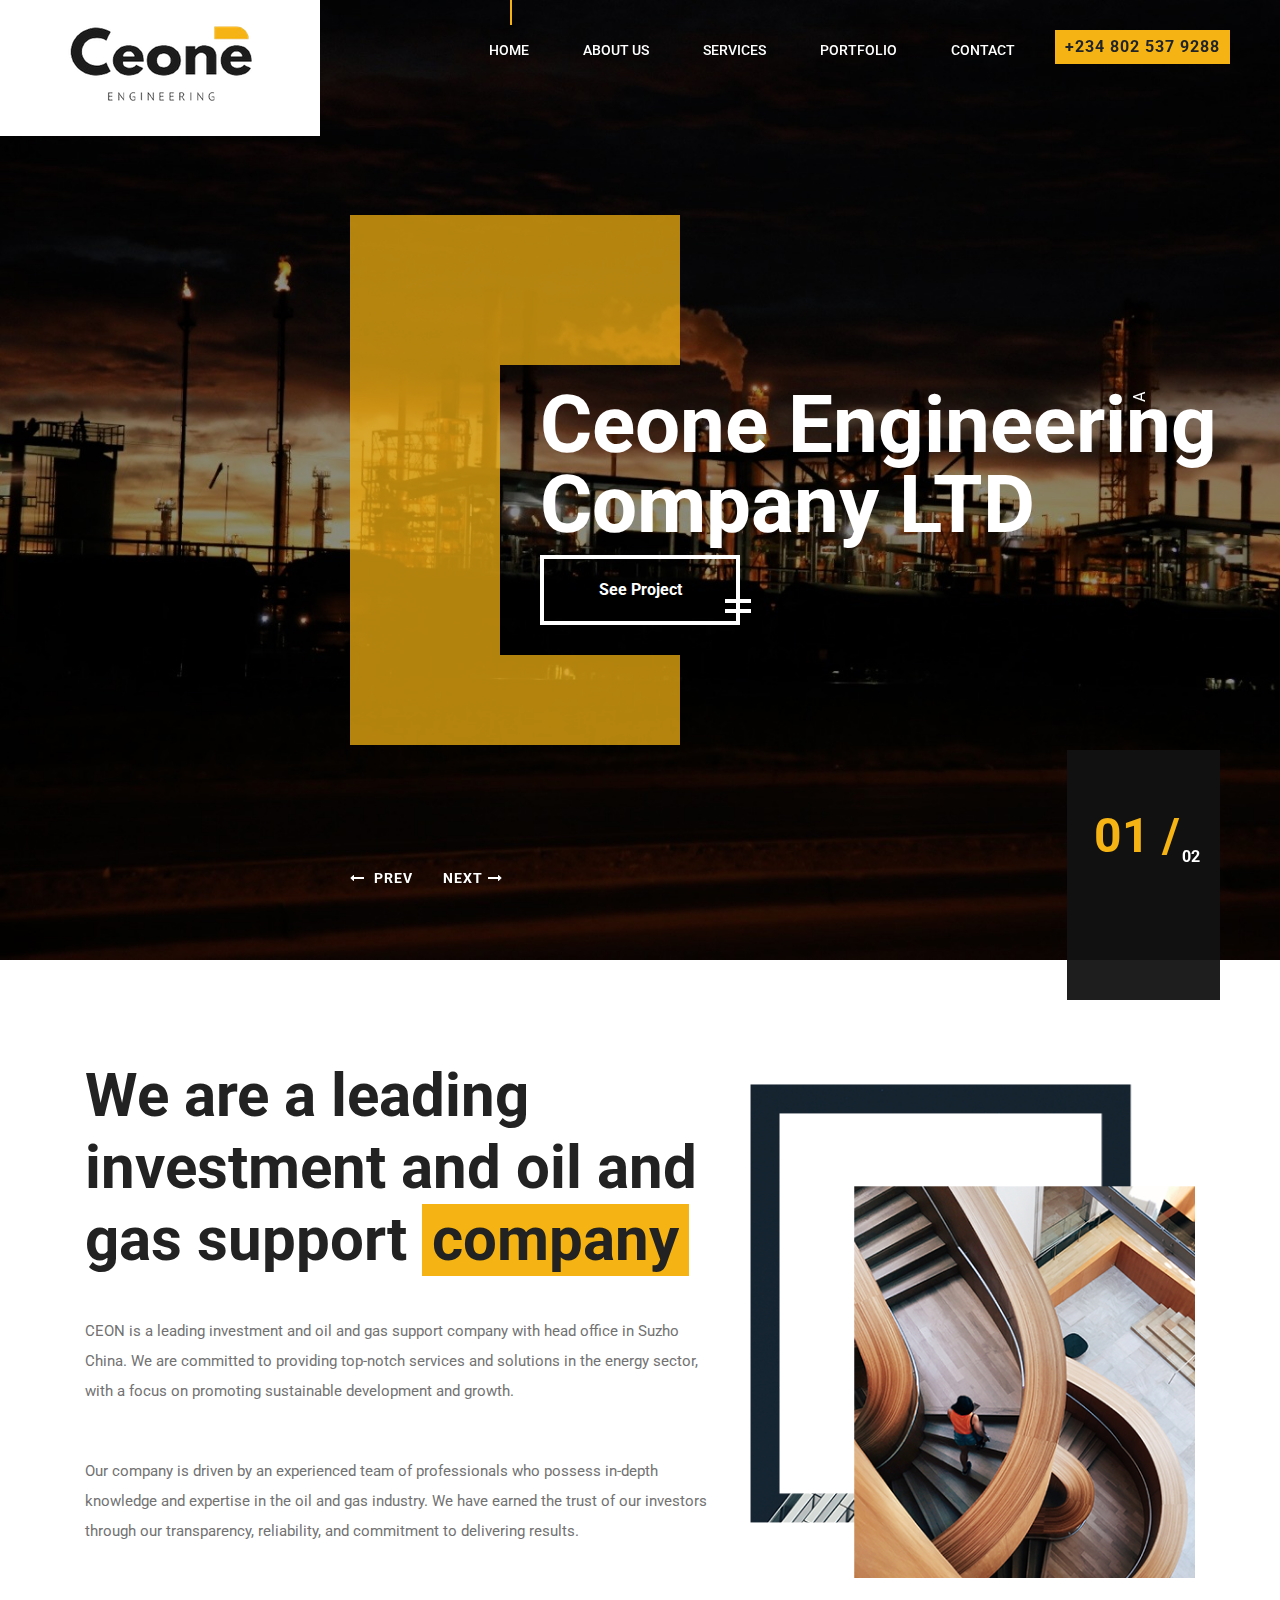
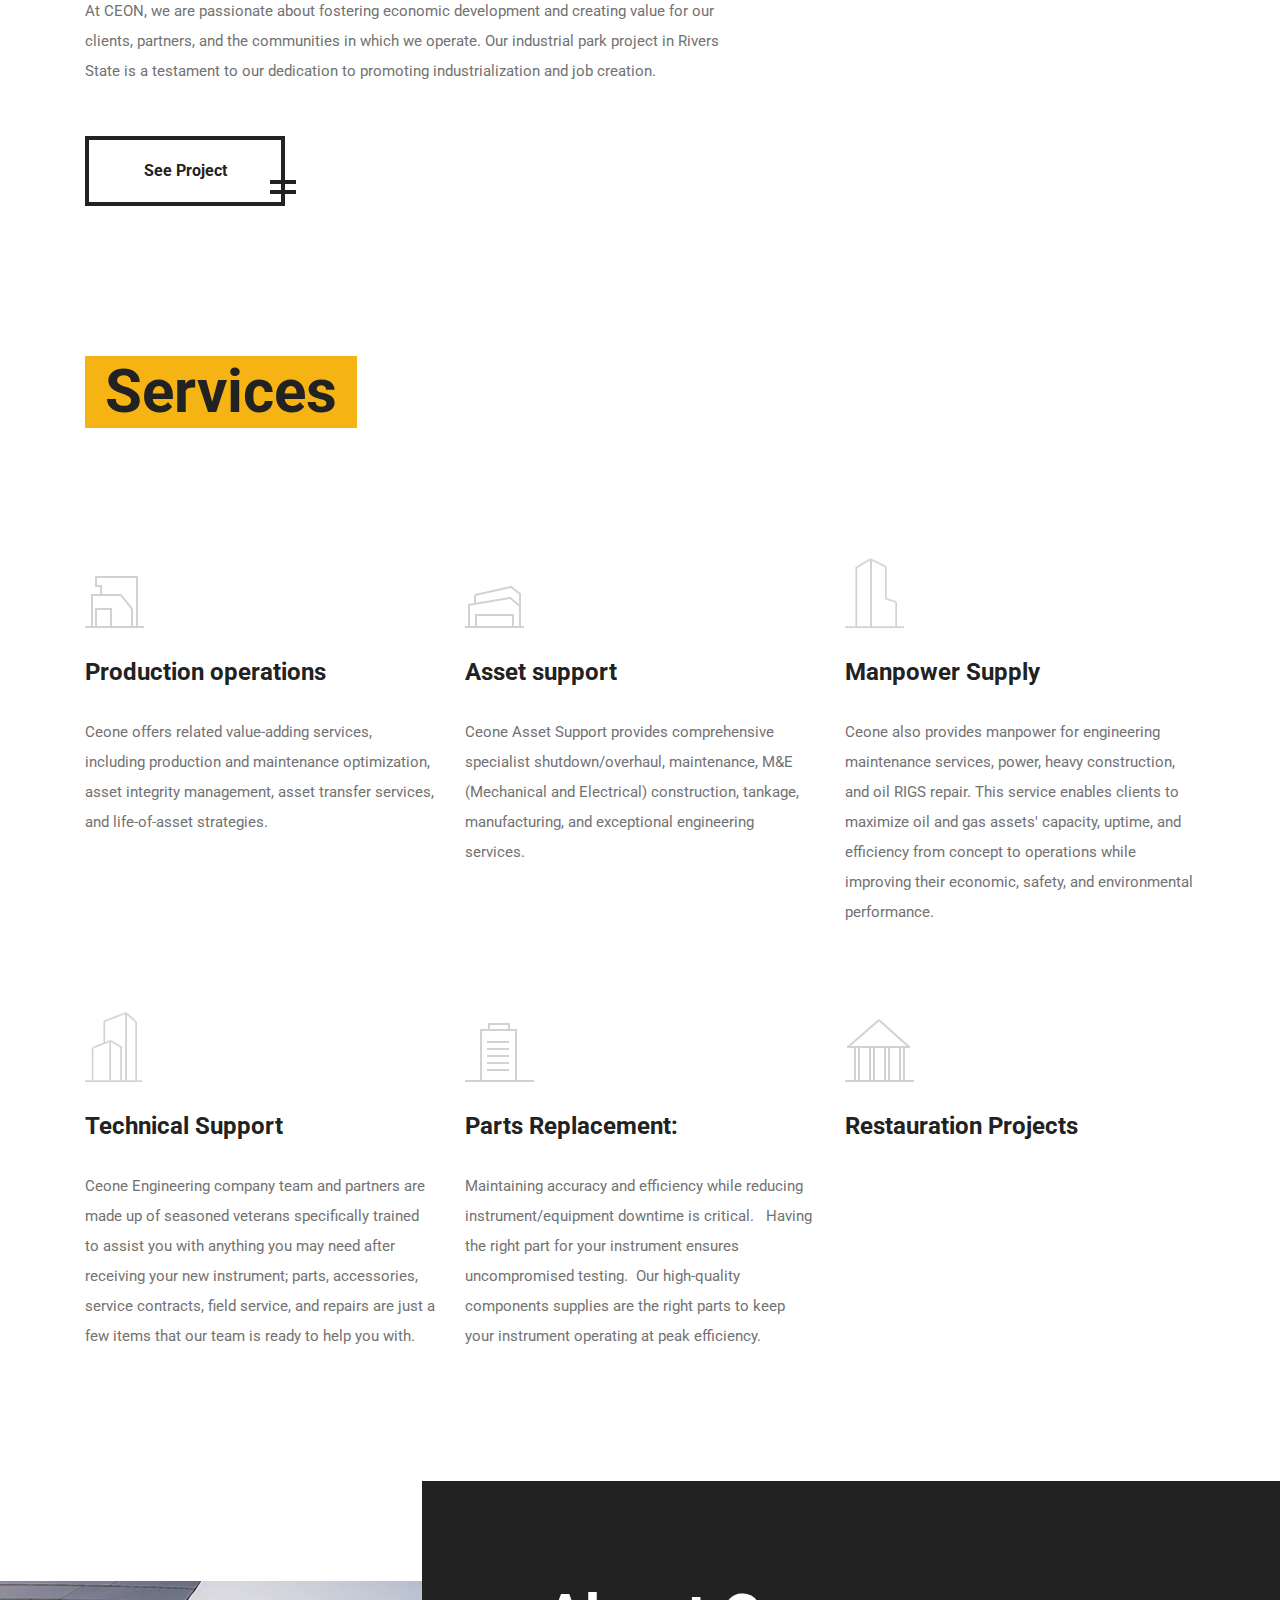
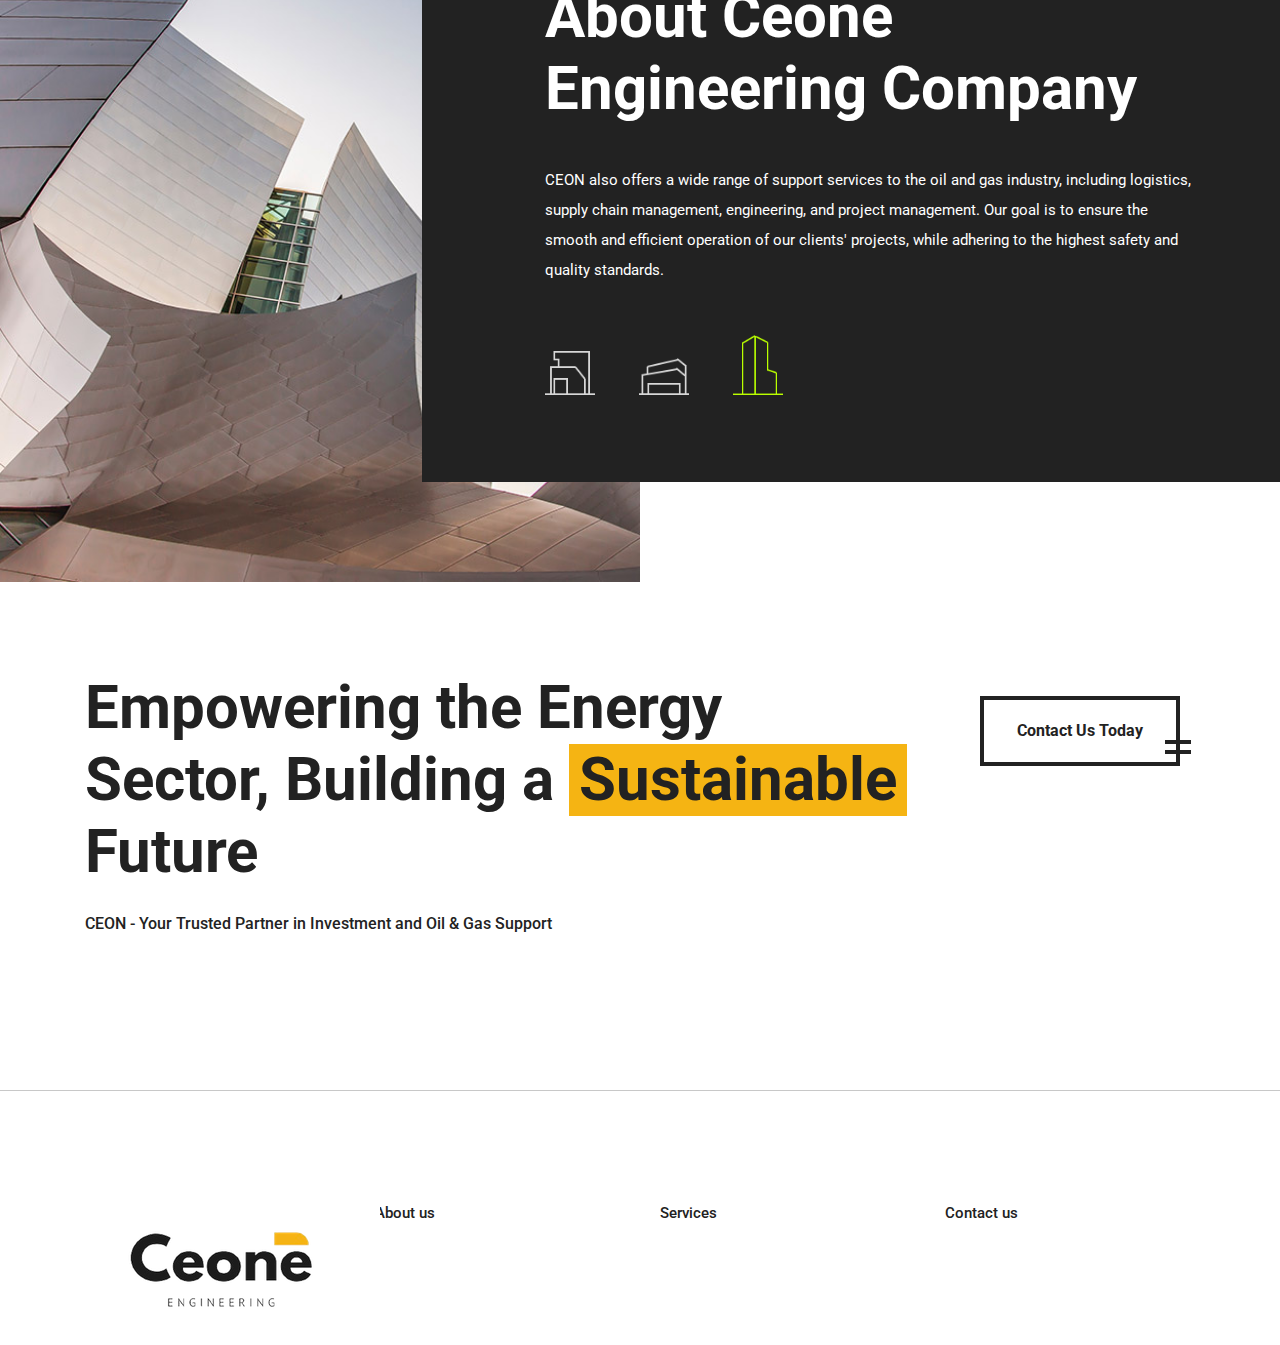
==== commit 4e12d4b8: "updated the potfolio" ====
--- a/index.html
+++ b/index.html
@@ -40,7 +40,7 @@
         <li class="active"><a href="index.html">Home</a></li>
         <li><a href="about.html">About us</a></li>
         <li><a href="service.html">Services</a></li>
-        <!-- <li><a href="portfolio.html">Portfolio</a></li> -->
+        <li><a href="portfolio.html">Portfolio</a></li>
         <li><a href="contact.html">Contact</a></li>
       </ul>
     </nav>
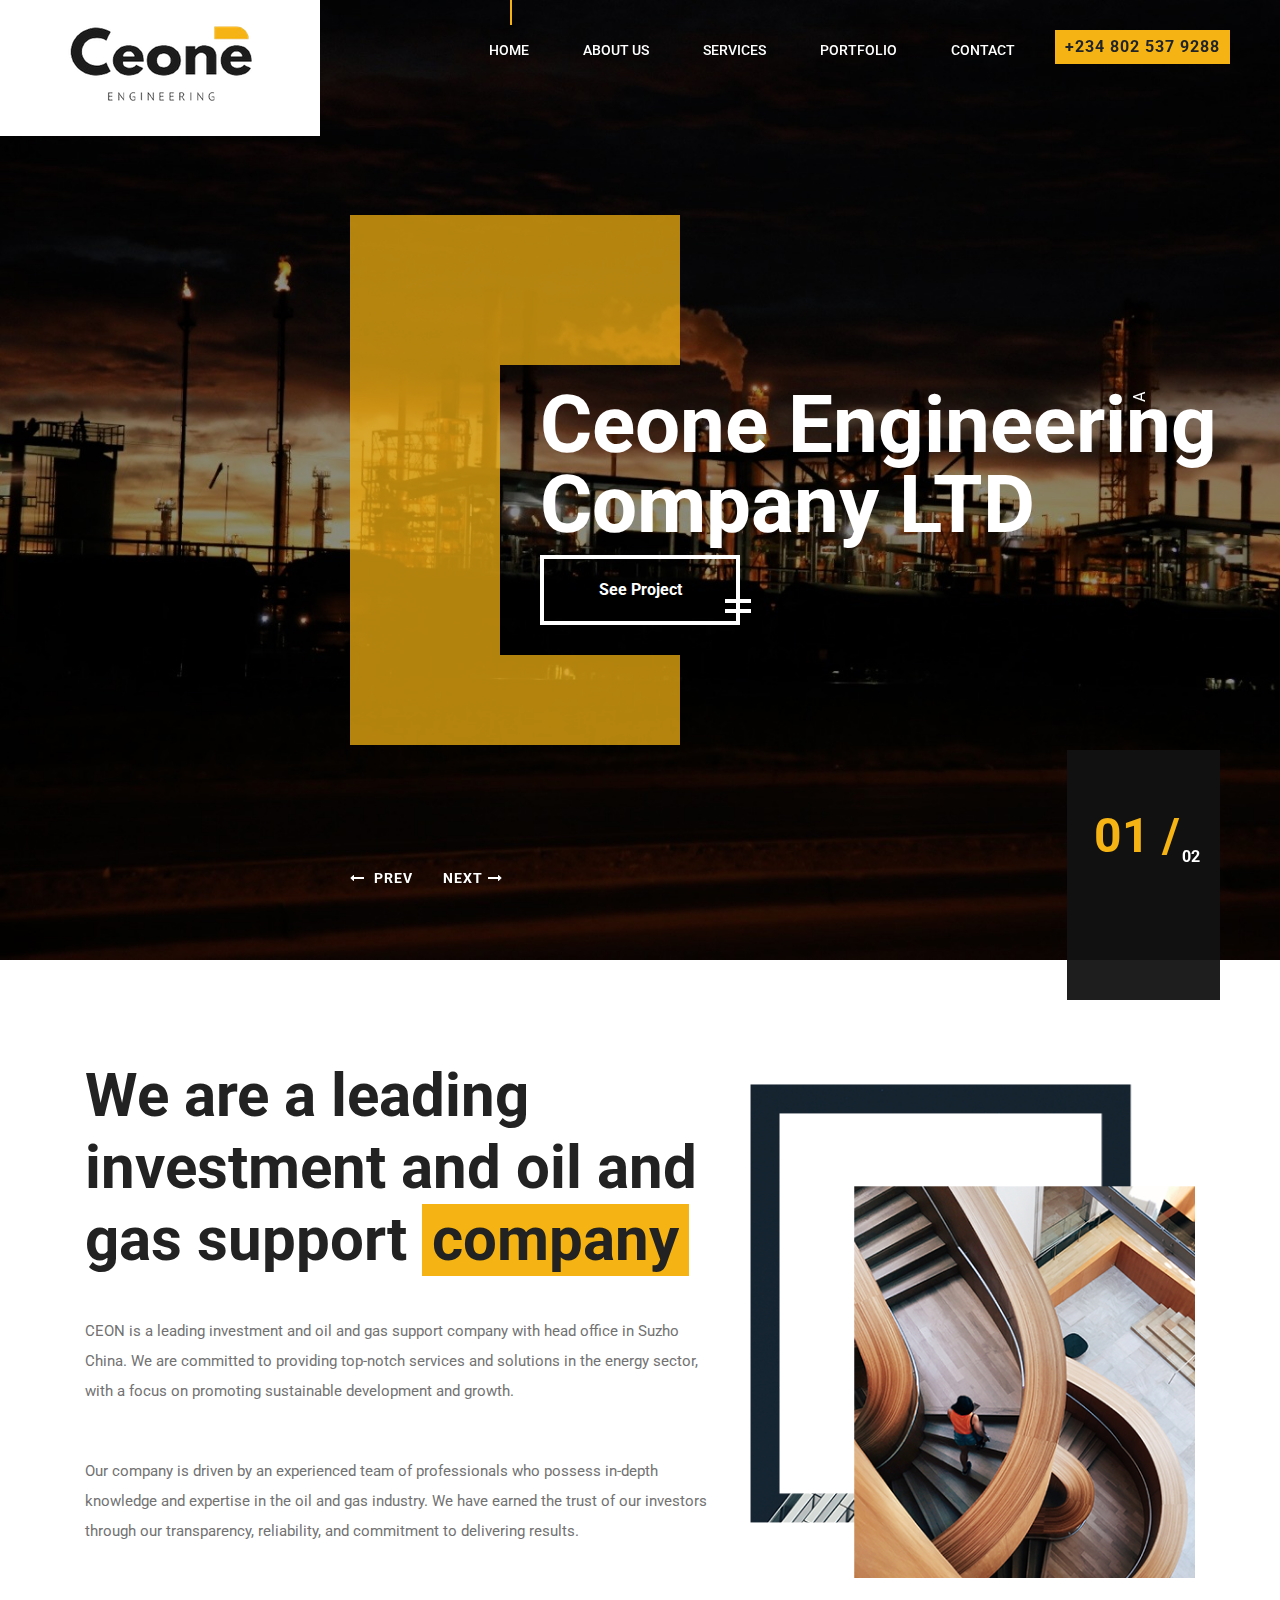
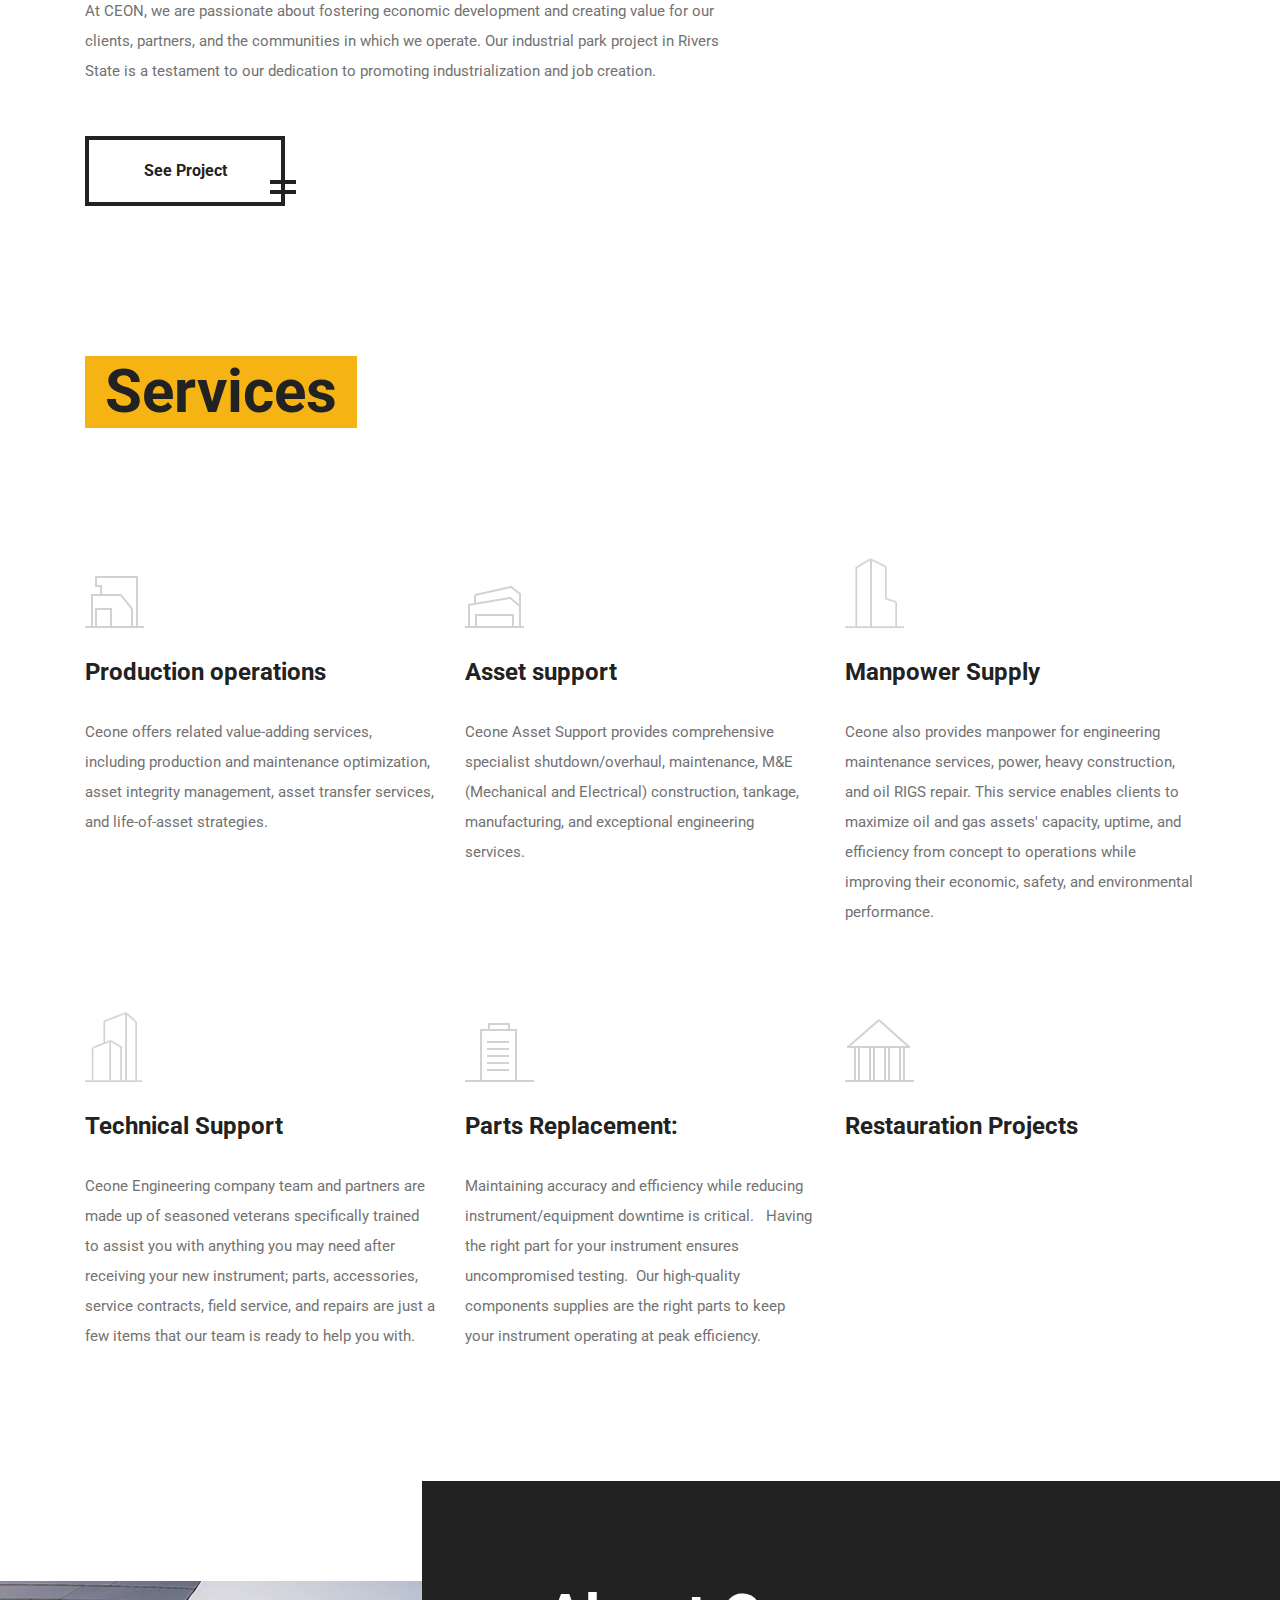
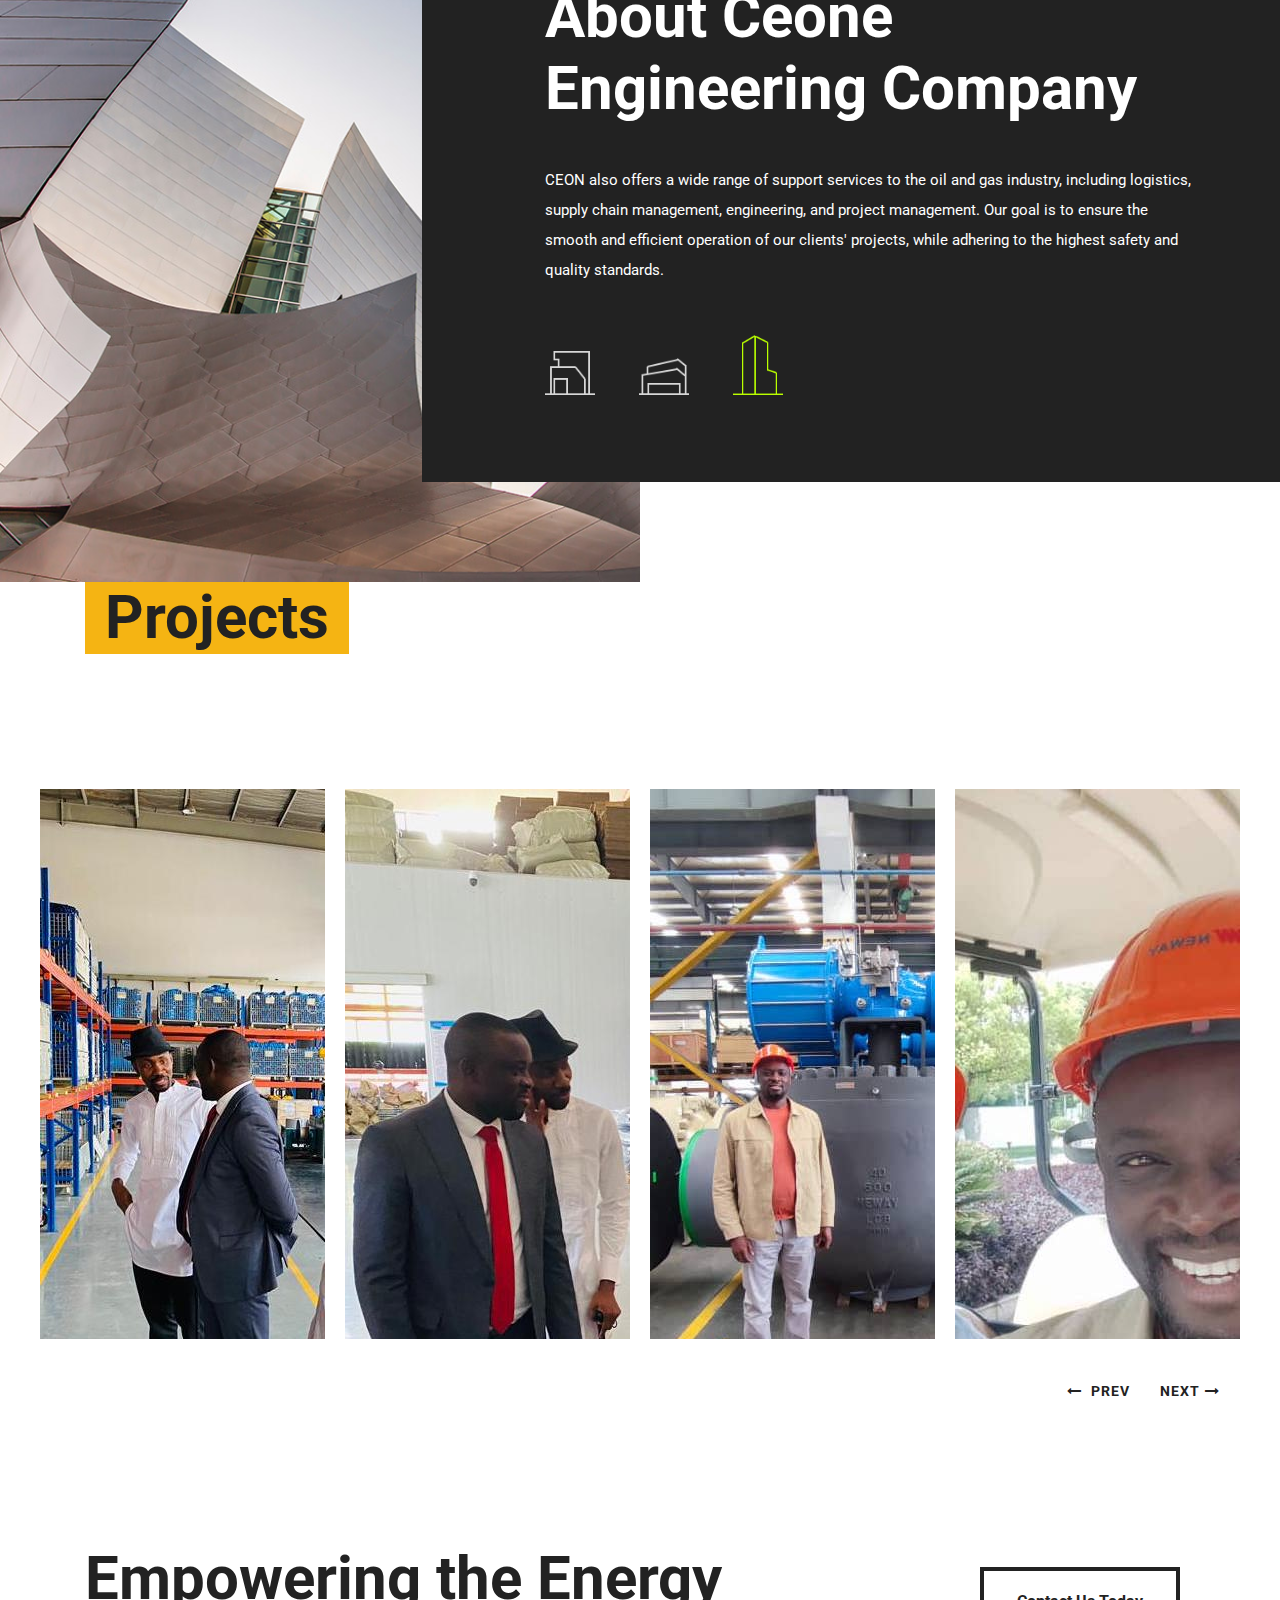
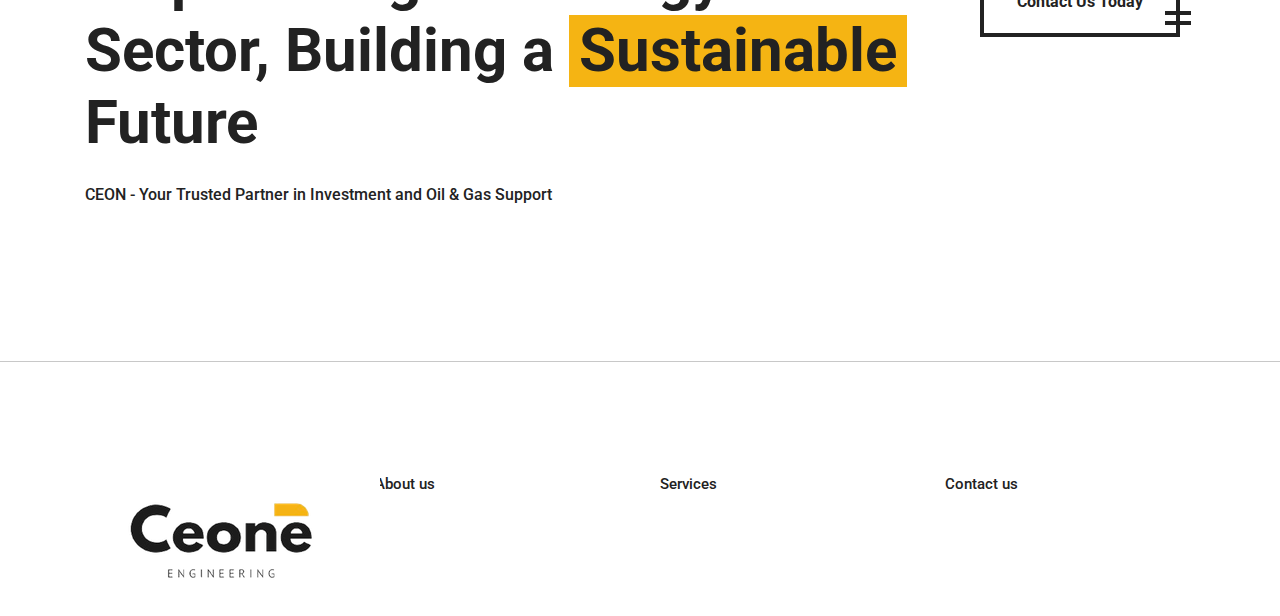
==== commit 8d9db1a8: "update" ====
--- a/index.html
+++ b/index.html
@@ -215,7 +215,7 @@
   </section>
 
 
-  <!-- <div class="projects-section pb50">
+  <div class="projects-section pb50">
     <div class="container">
       <div class="row">
         <div class="col-lg-3">
@@ -223,46 +223,38 @@
             <h1>Projects</h1>
           </div>
         </div>
-        <div class="col-lg-9">
-          <ul class="projects-filter-nav">
-            <li class="btn-filter" data-filter="*">All</li>
-            <li class="btn-filter" data-filter=".rest">Restaurations</li>
-            <li class="btn-filter" data-filter=".build">Buildings</li>
-            <li class="btn-filter" data-filter=".apart">Apartments</li>
-          </ul>
-        </div>
       </div>
     </div>
     <div id="projects-carousel" class="projects-slider">
-      <div class="single-project set-bg rest" data-setbg="img/projects/1.jpg">
+      <div class="single-project set-bg rest" data-setbg="img/projects/e.jpg">
         <div class="project-content">
           <h2>Biggest <br> Restaurations</h2>
           <p>Jan 19, 2018</p>
           <a href="#" class="seemore">See Project </a>
         </div>
       </div>
-      <div class="single-project set-bg build" data-setbg="img/projects/2.jpg">
+      <div class="single-project set-bg build" data-setbg="img/projects/b.jpeg">
         <div class="project-content">
           <h2>Office <br> Building</h2>
           <p>Jan 19, 2018</p>
           <a href="#" class="seemore">See Project </a>
         </div>
       </div>
-      <div class="single-project set-bg apart" data-setbg="img/projects/3.jpg">
+      <div class="single-project set-bg apart" data-setbg="img/projects/c.jpeg">
         <div class="project-content">
           <h2>Nice <br> Apartments</h2>
           <p>Jan 19, 2018</p>
           <a href="#" class="seemore">See Project </a>
         </div>
       </div>
-      <div class="single-project set-bg rest" data-setbg="img/projects/4.jpg">
+      <div class="single-project set-bg rest" data-setbg="img/projects/d.jpeg">
         <div class="project-content">
           <h2>Biggest <br> Restaurations</h2>
           <p>Jan 19, 2018</p>
           <a href="#" class="seemore">See Project </a>
         </div>
       </div>
-      <div class="single-project set-bg apart" data-setbg="img/projects/2.jpg">
+      <div class="single-project set-bg apart" data-setbg="img/projects/a.jpg">
         <div class="project-content">
           <h2>Office <br> Building</h2>
           <p>Jan 19, 2018</p>
@@ -270,7 +262,7 @@
         </div>
       </div>
     </div>
-  </div> -->
+  </div>
 
 
   <!-- <div class="client-section spad">
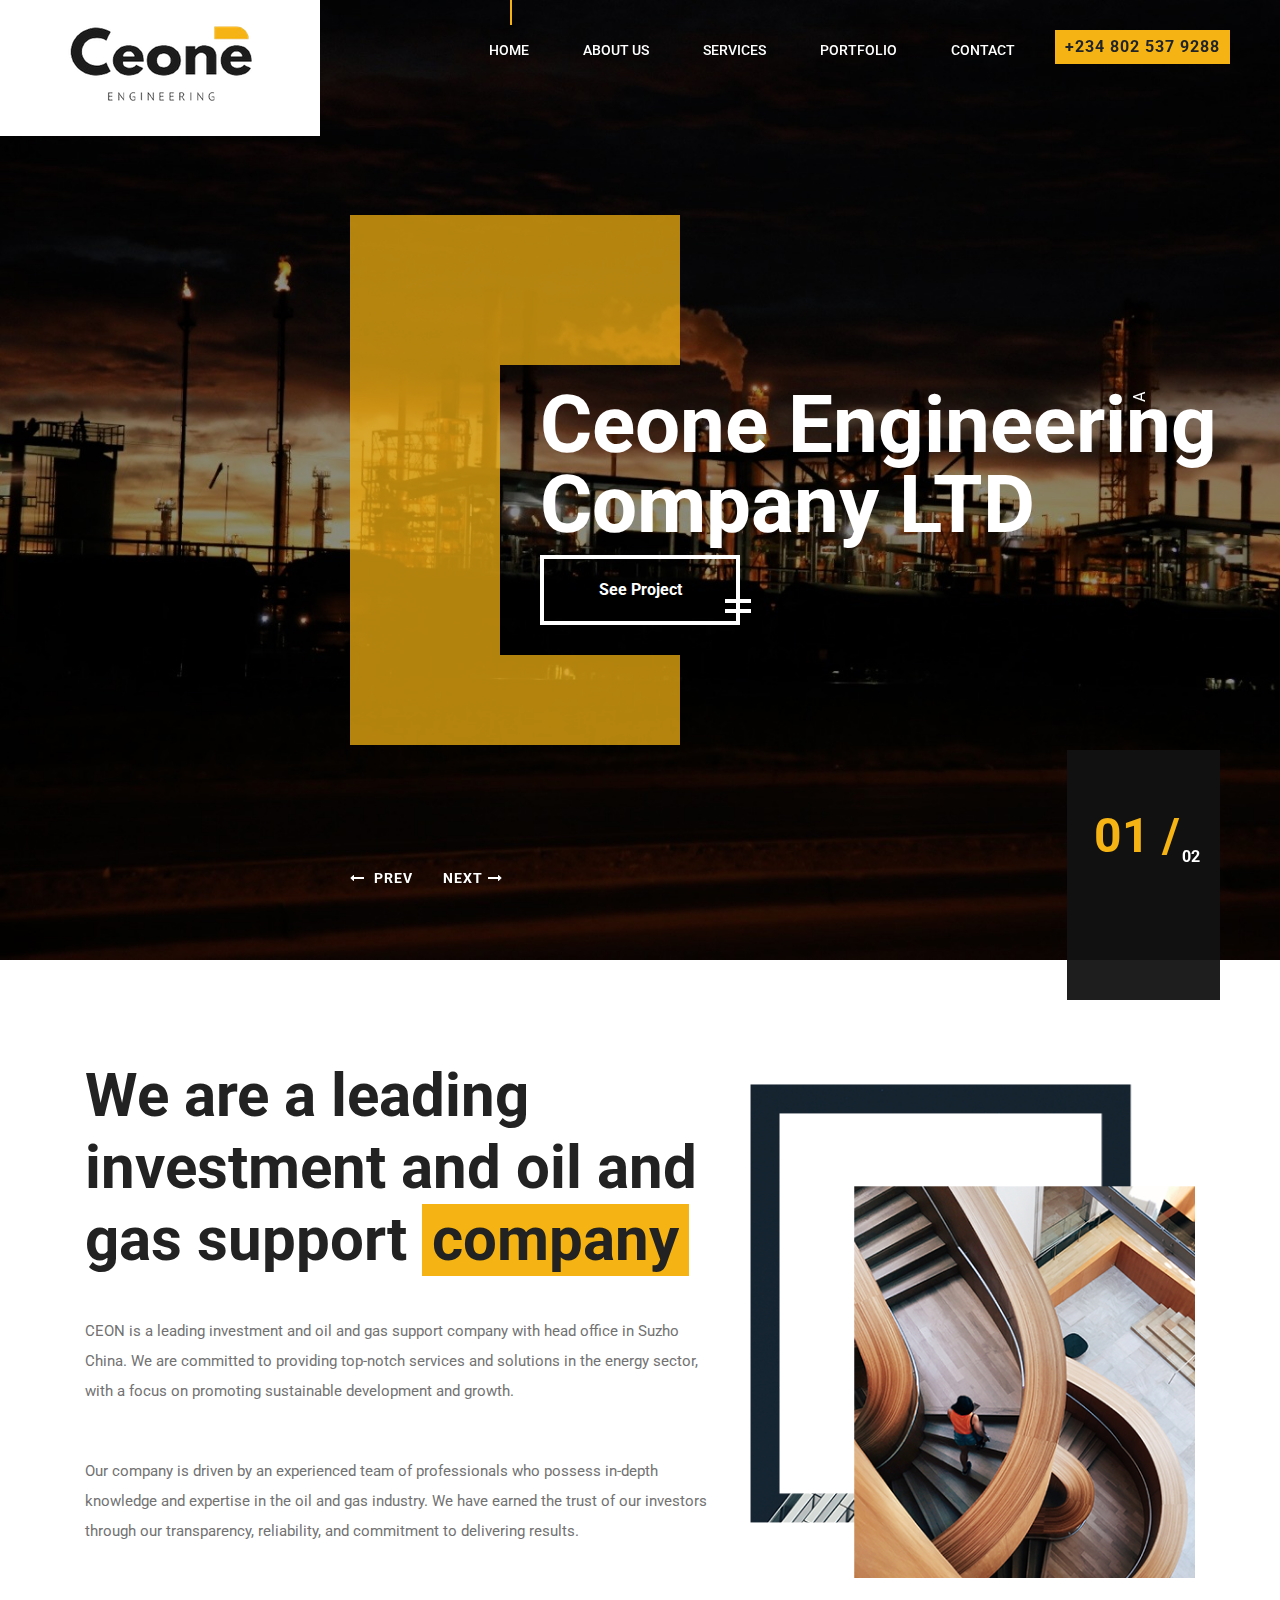
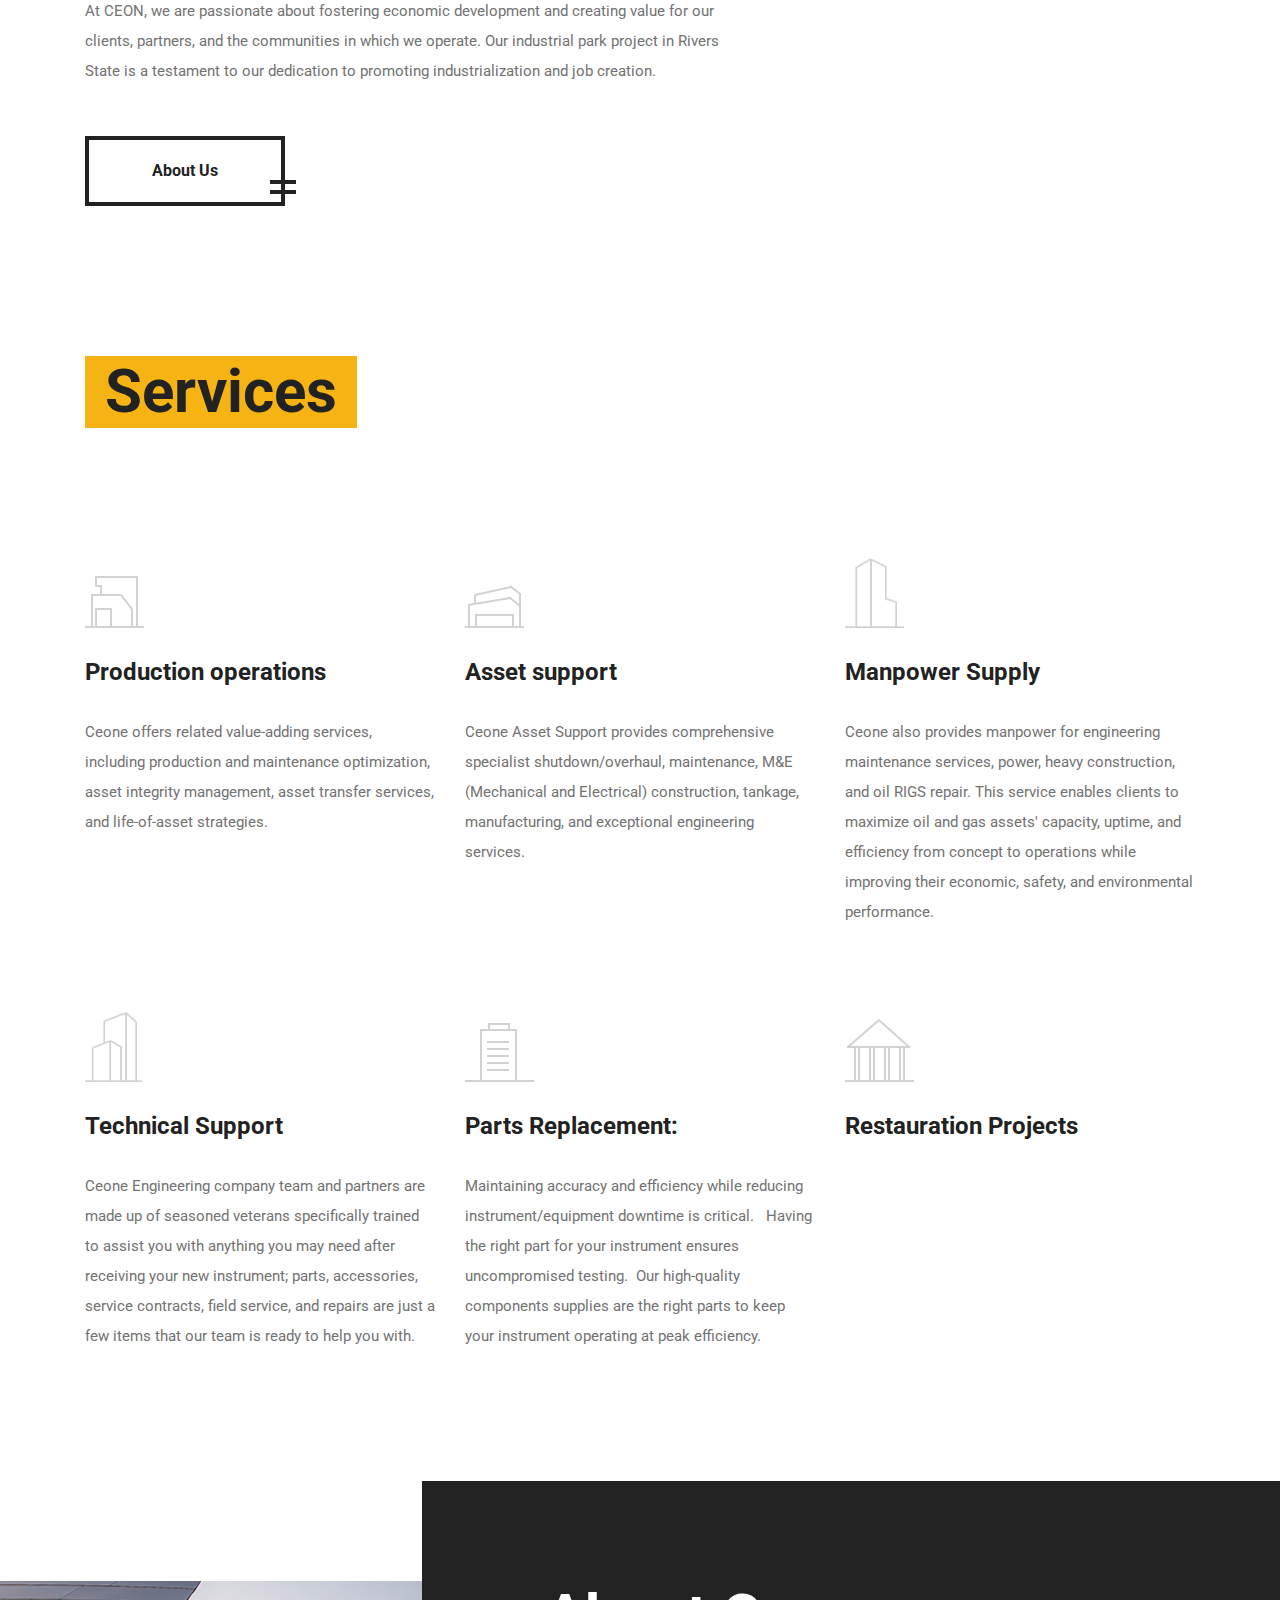
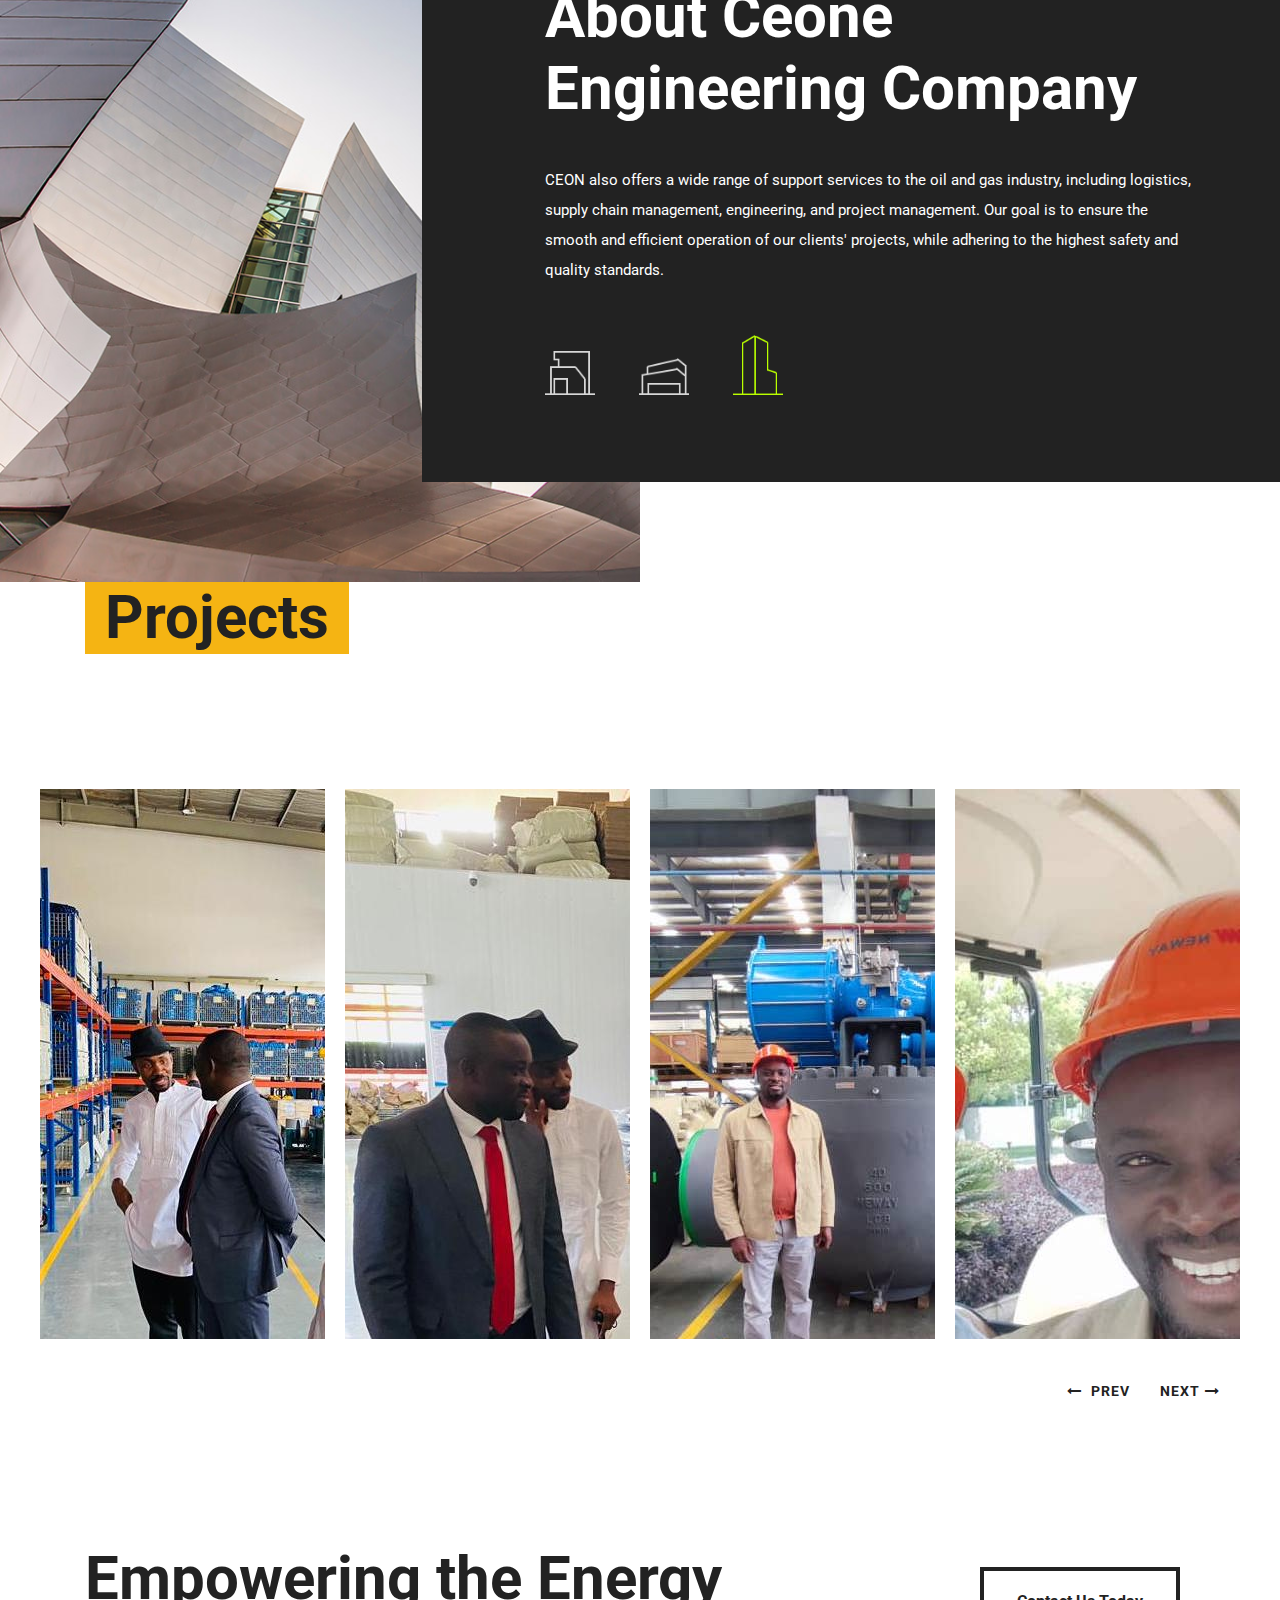
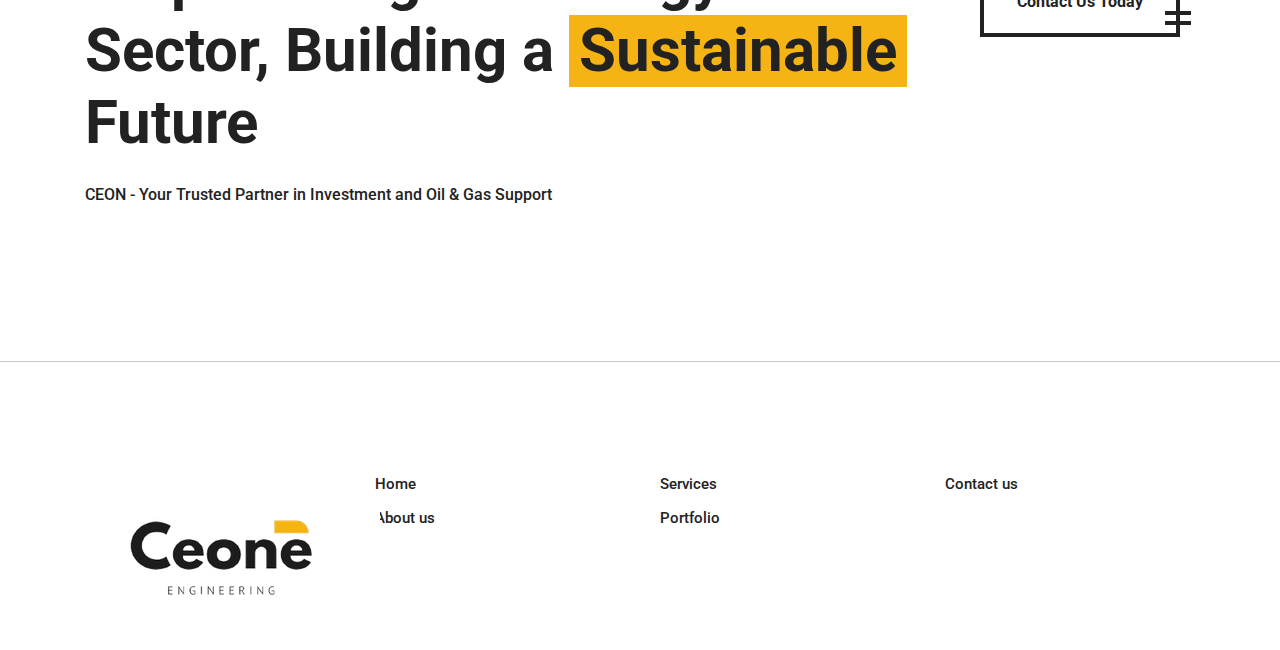
==== commit f5e6312f: "update" ====
--- a/index.html
+++ b/index.html
@@ -86,7 +86,7 @@
 
               <p>At CEON, we are passionate about fostering economic development and creating value for our clients, partners, and the communities in which we operate. 
                 Our industrial park project in Rivers State is a testament to our dedication to promoting industrialization and job creation.</p>
-          <a href="#" class="site-btn sb-dark">See Project</a>
+          <a href="about.html" class="site-btn sb-dark">About Us</a>
         </div>
         <div class="col-lg-5 pt-4">
           <img src="img/intro.png" alt>
@@ -320,6 +320,7 @@
             <div class="col-md-4">
               <div class="footer-item">
                 <ul>
+                  <li><a href="index.html">Home</a></li>
                   <li><a href="about.html">About us</a></li>
                   
                 </ul>
@@ -329,6 +330,7 @@
               <div class="footer-item">
                 <ul>
                   <li><a href="service.html">Services</a></li>
+                  <li><a href="portfolio.html">Portfolio</a></li>
                 </ul>
               </div>
             </div>
@@ -346,7 +348,7 @@
 
     
     <div class="copyright">
-      <a href="#" class="logo-area">
+      <a href="index.html" class="logo-area">
         <img src="img/ceone-img.png" alt>
       </a>
     </div>
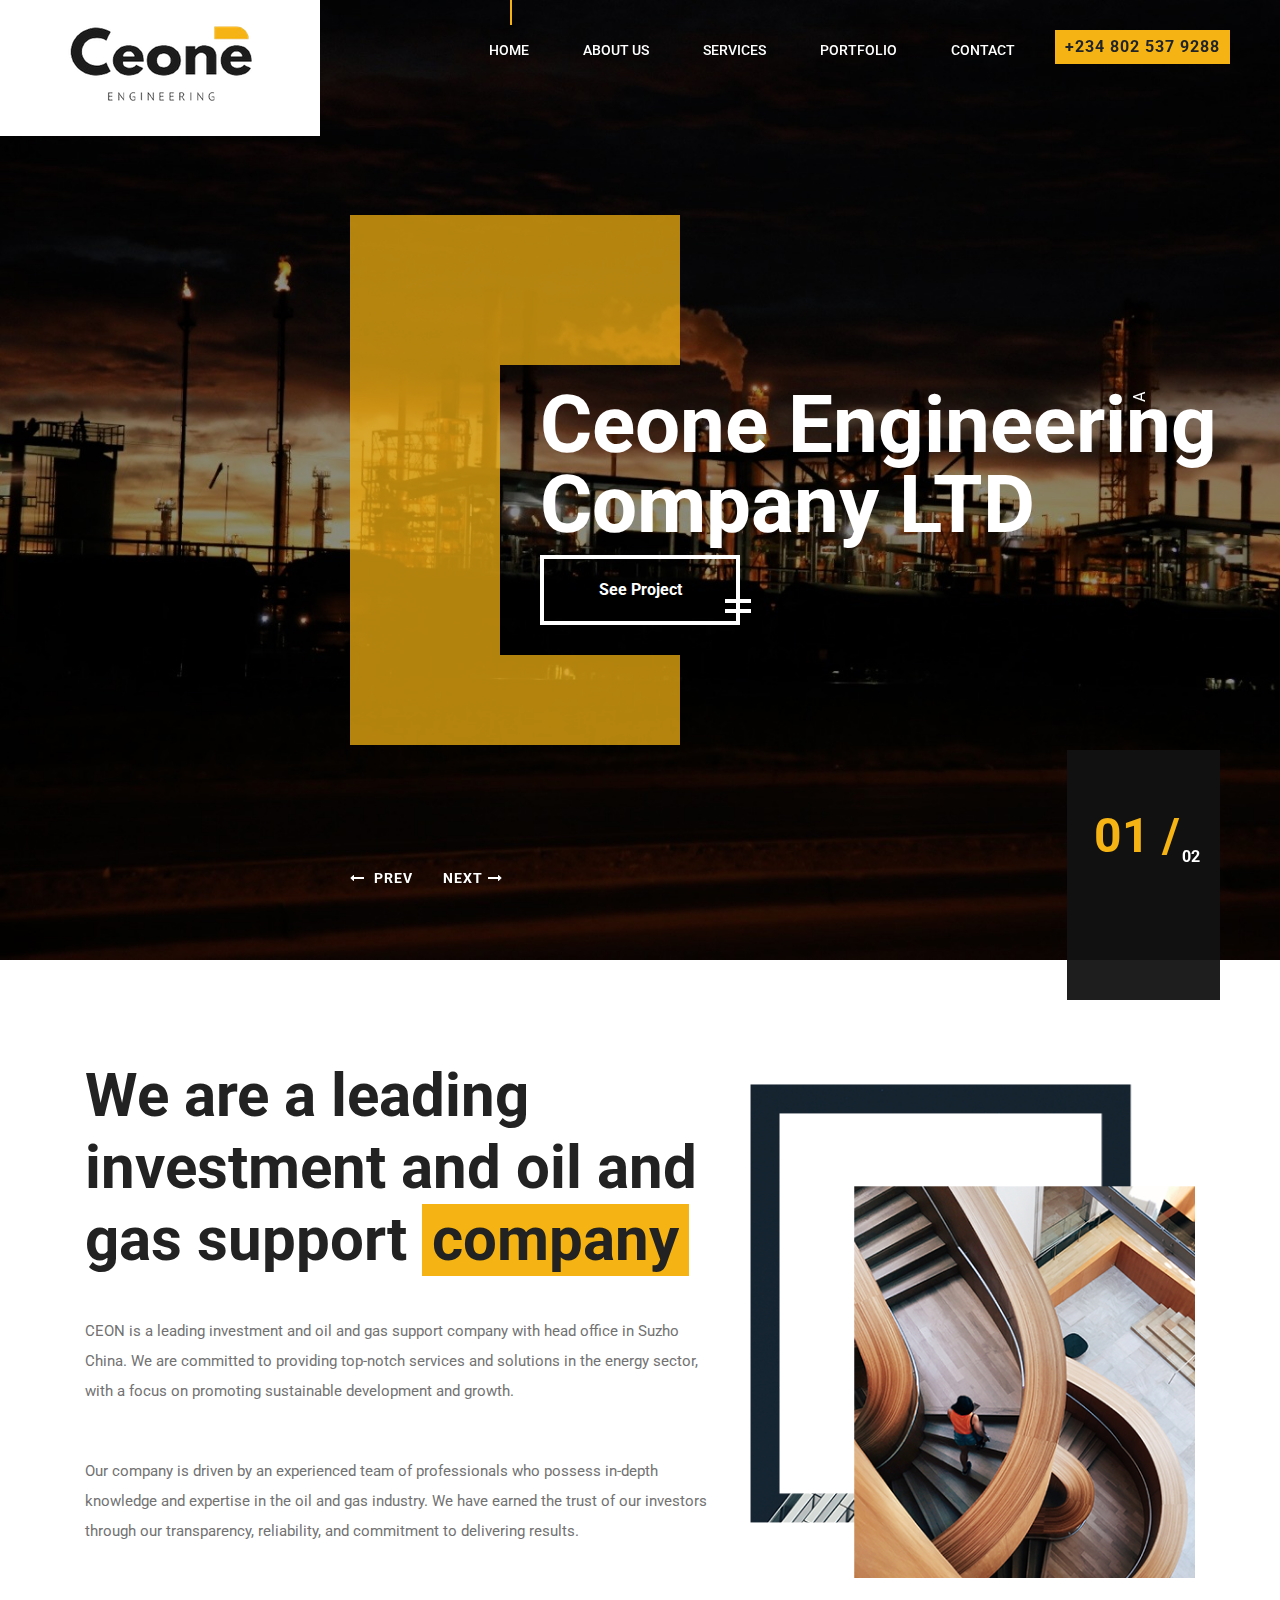
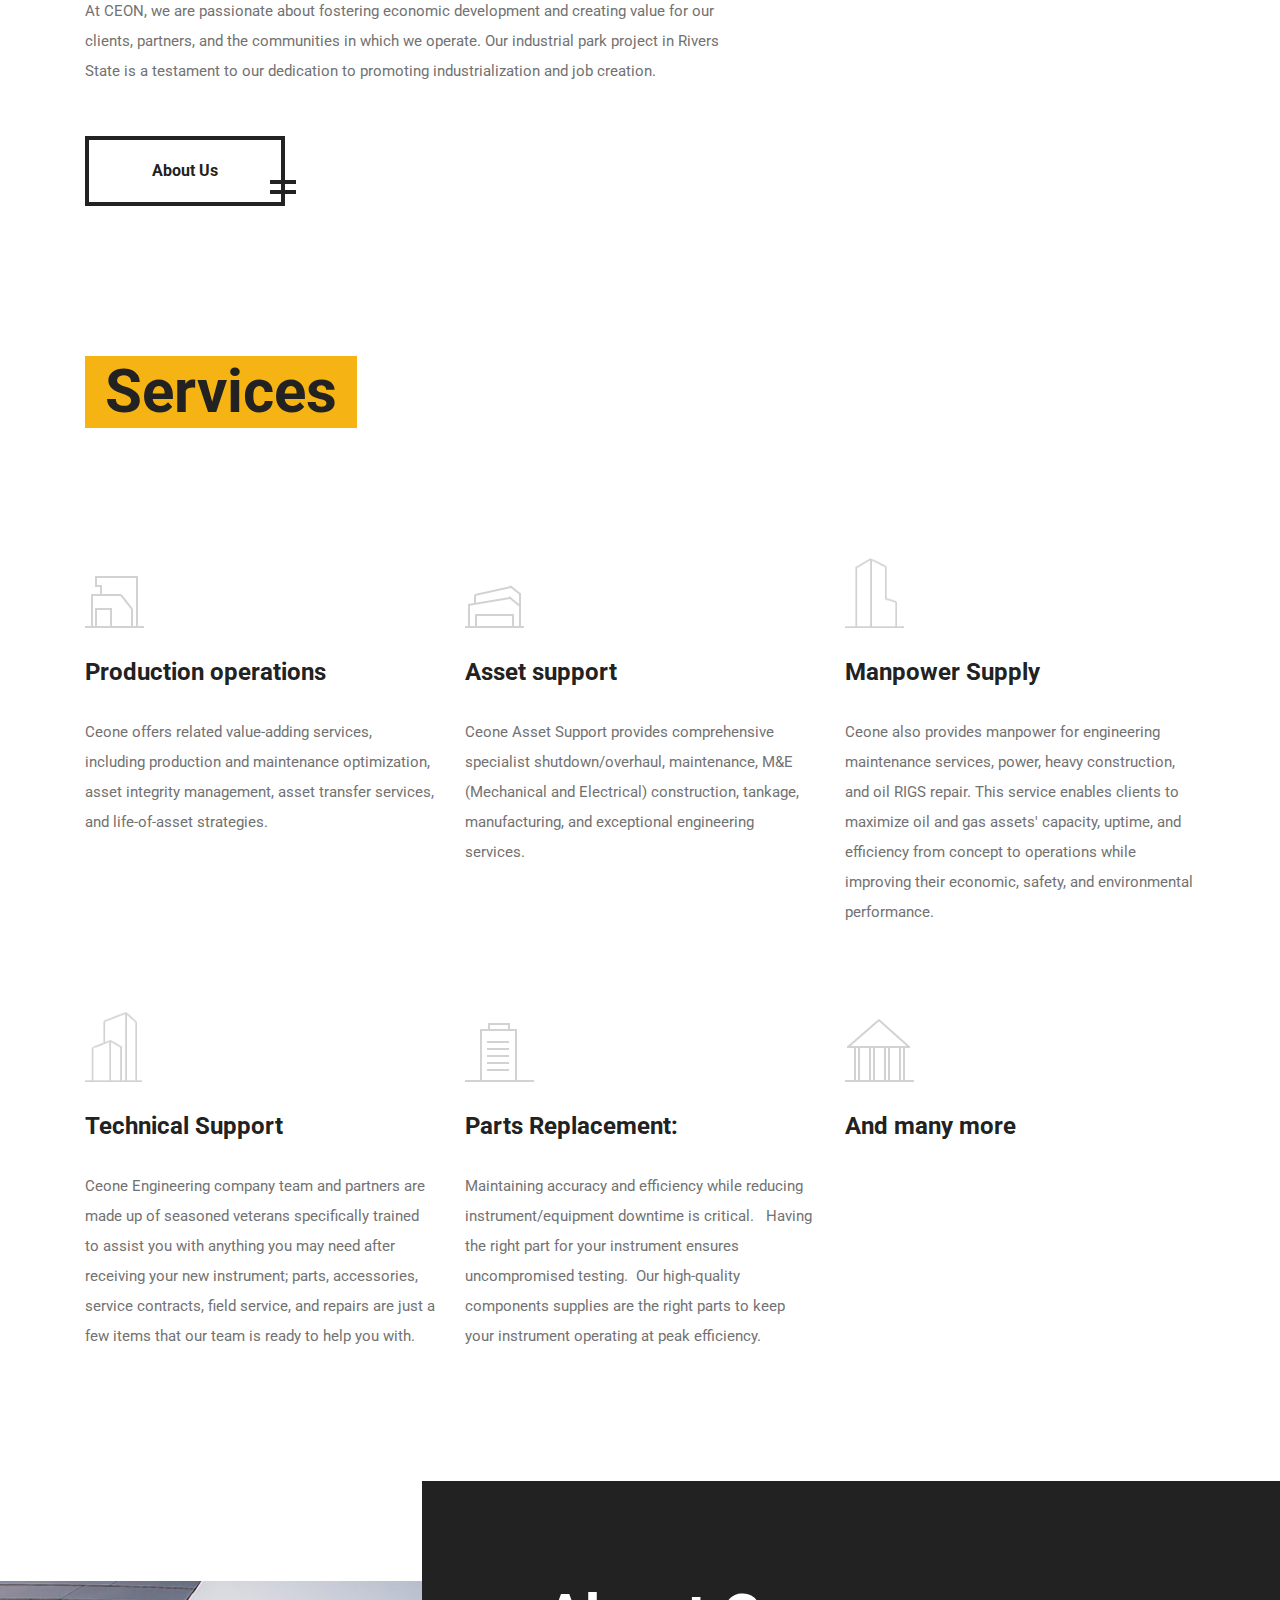
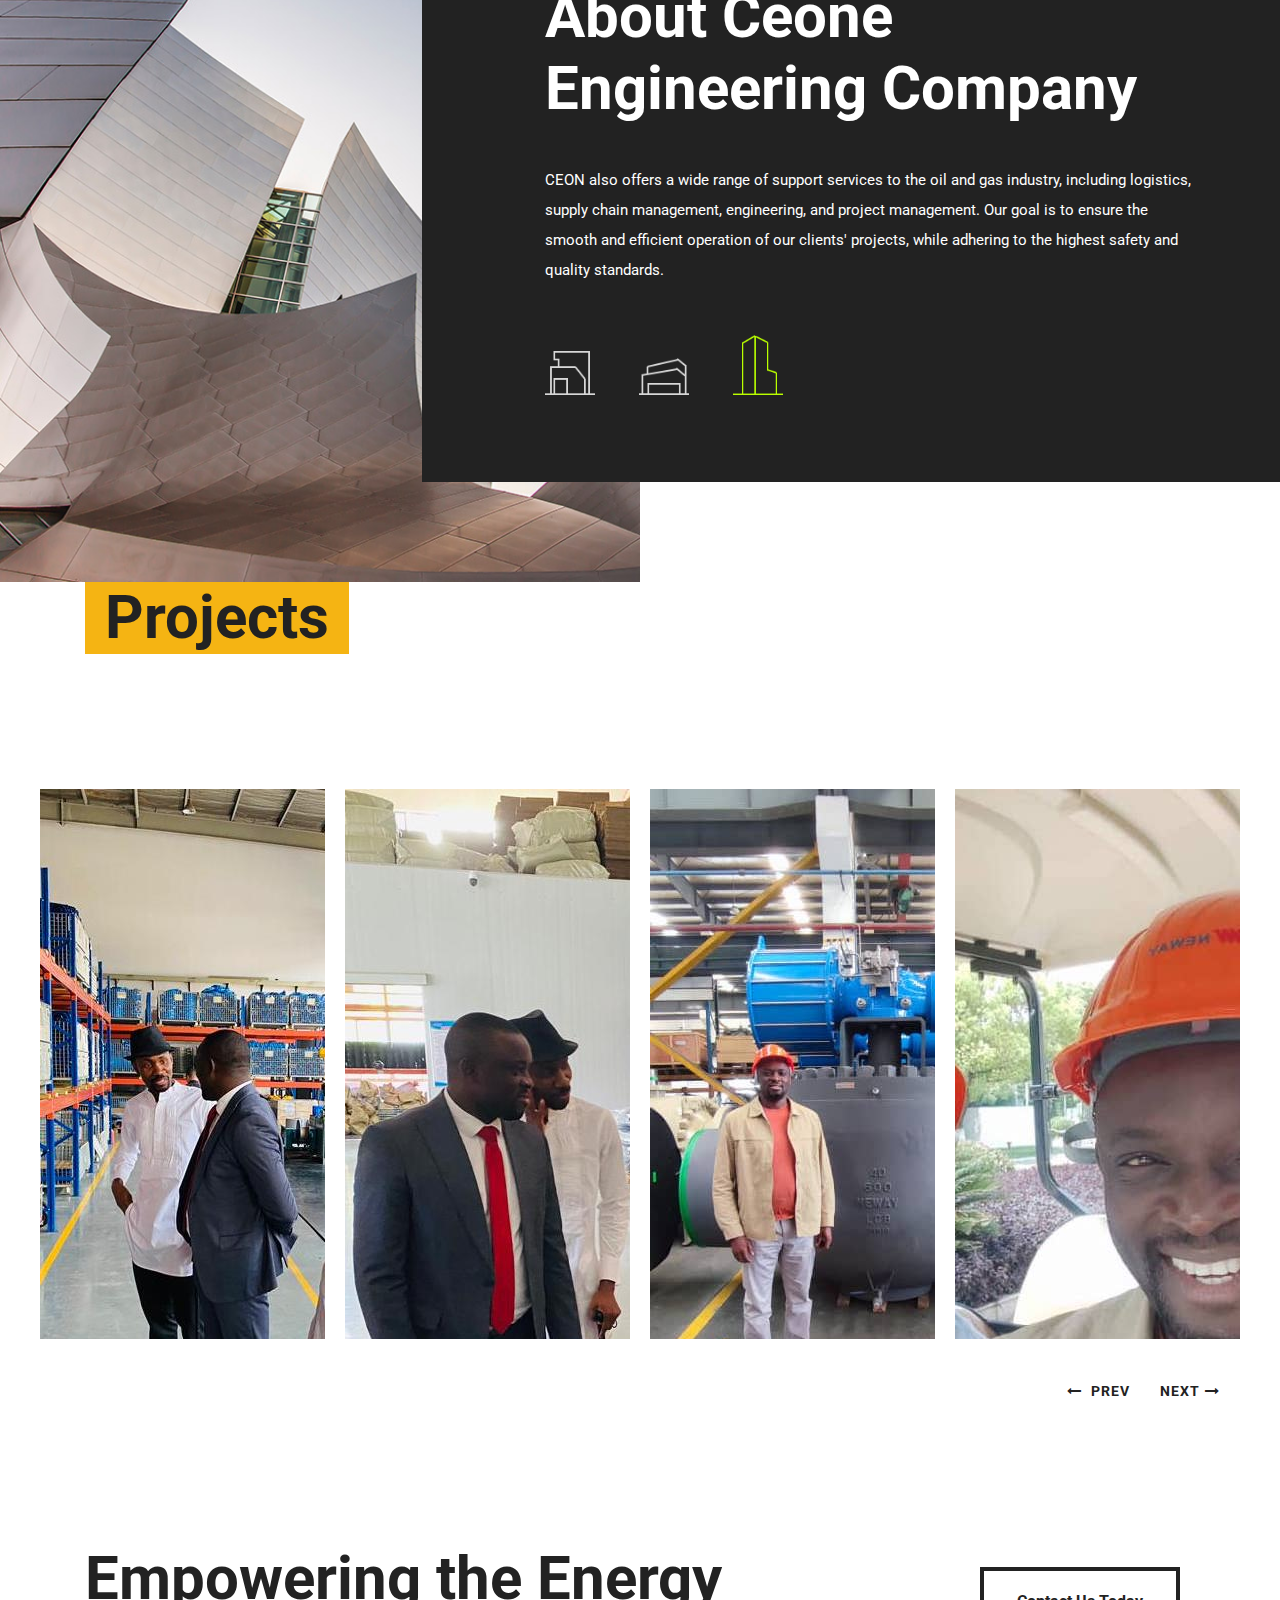
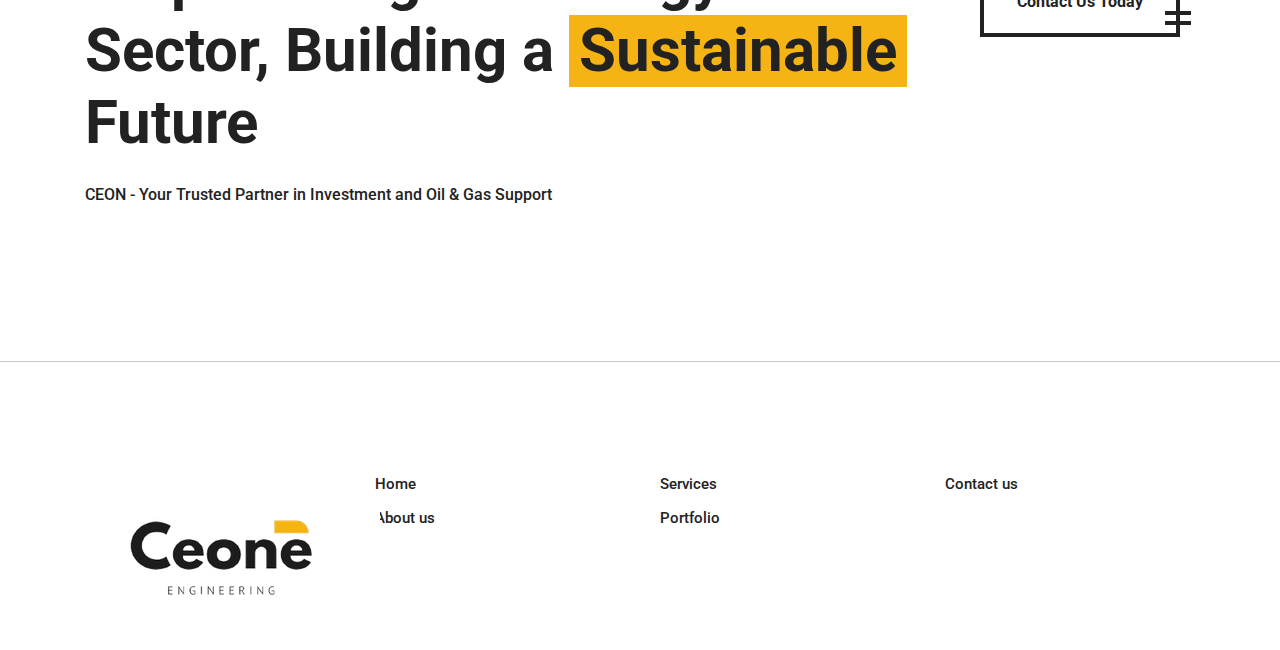
==== commit b16568d2: "update" ====
--- a/index.html
+++ b/index.html
@@ -178,9 +178,7 @@
                 <img src="img/icon/dark/6.png" alt>
               </div>
             </div>
-            <h3>Restauration Projects</h3>
-            <p></p>
-            
+            <h3>And many more</h3>
           </div>
         </div>
       </div>
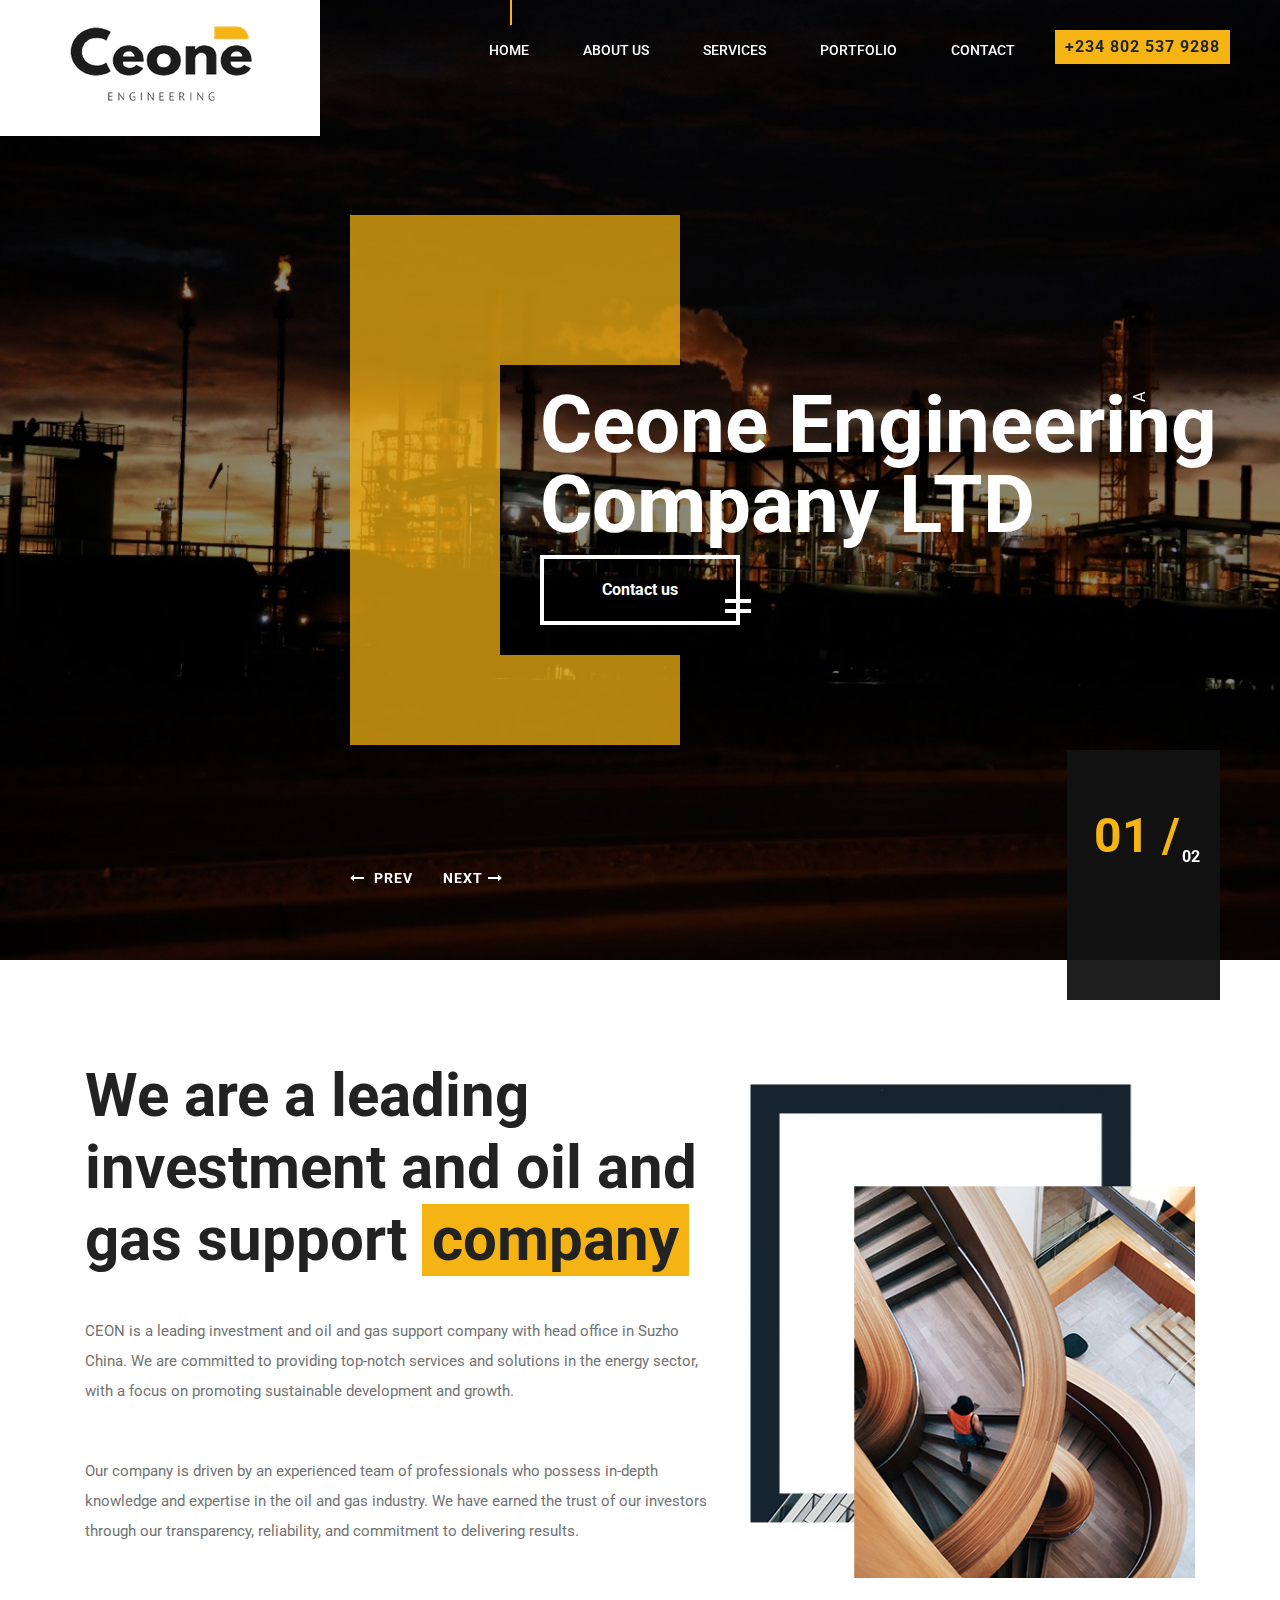
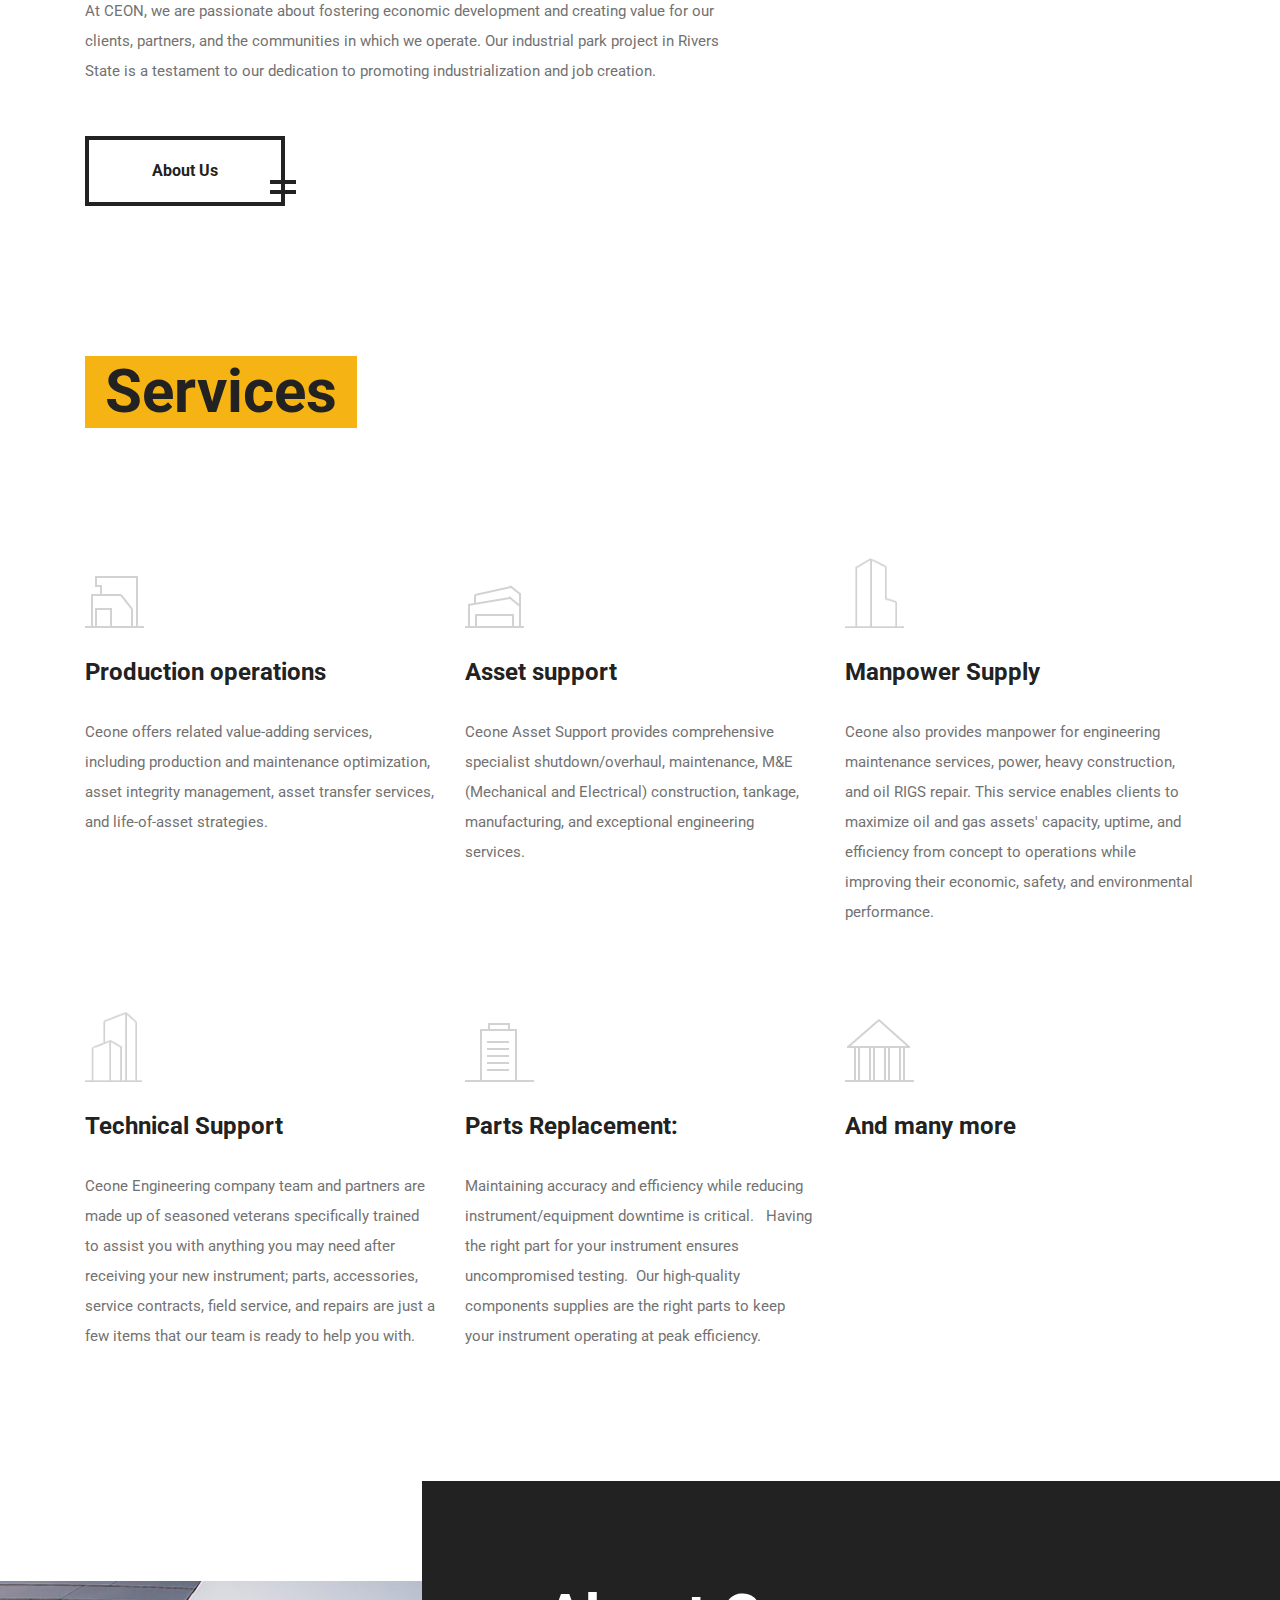
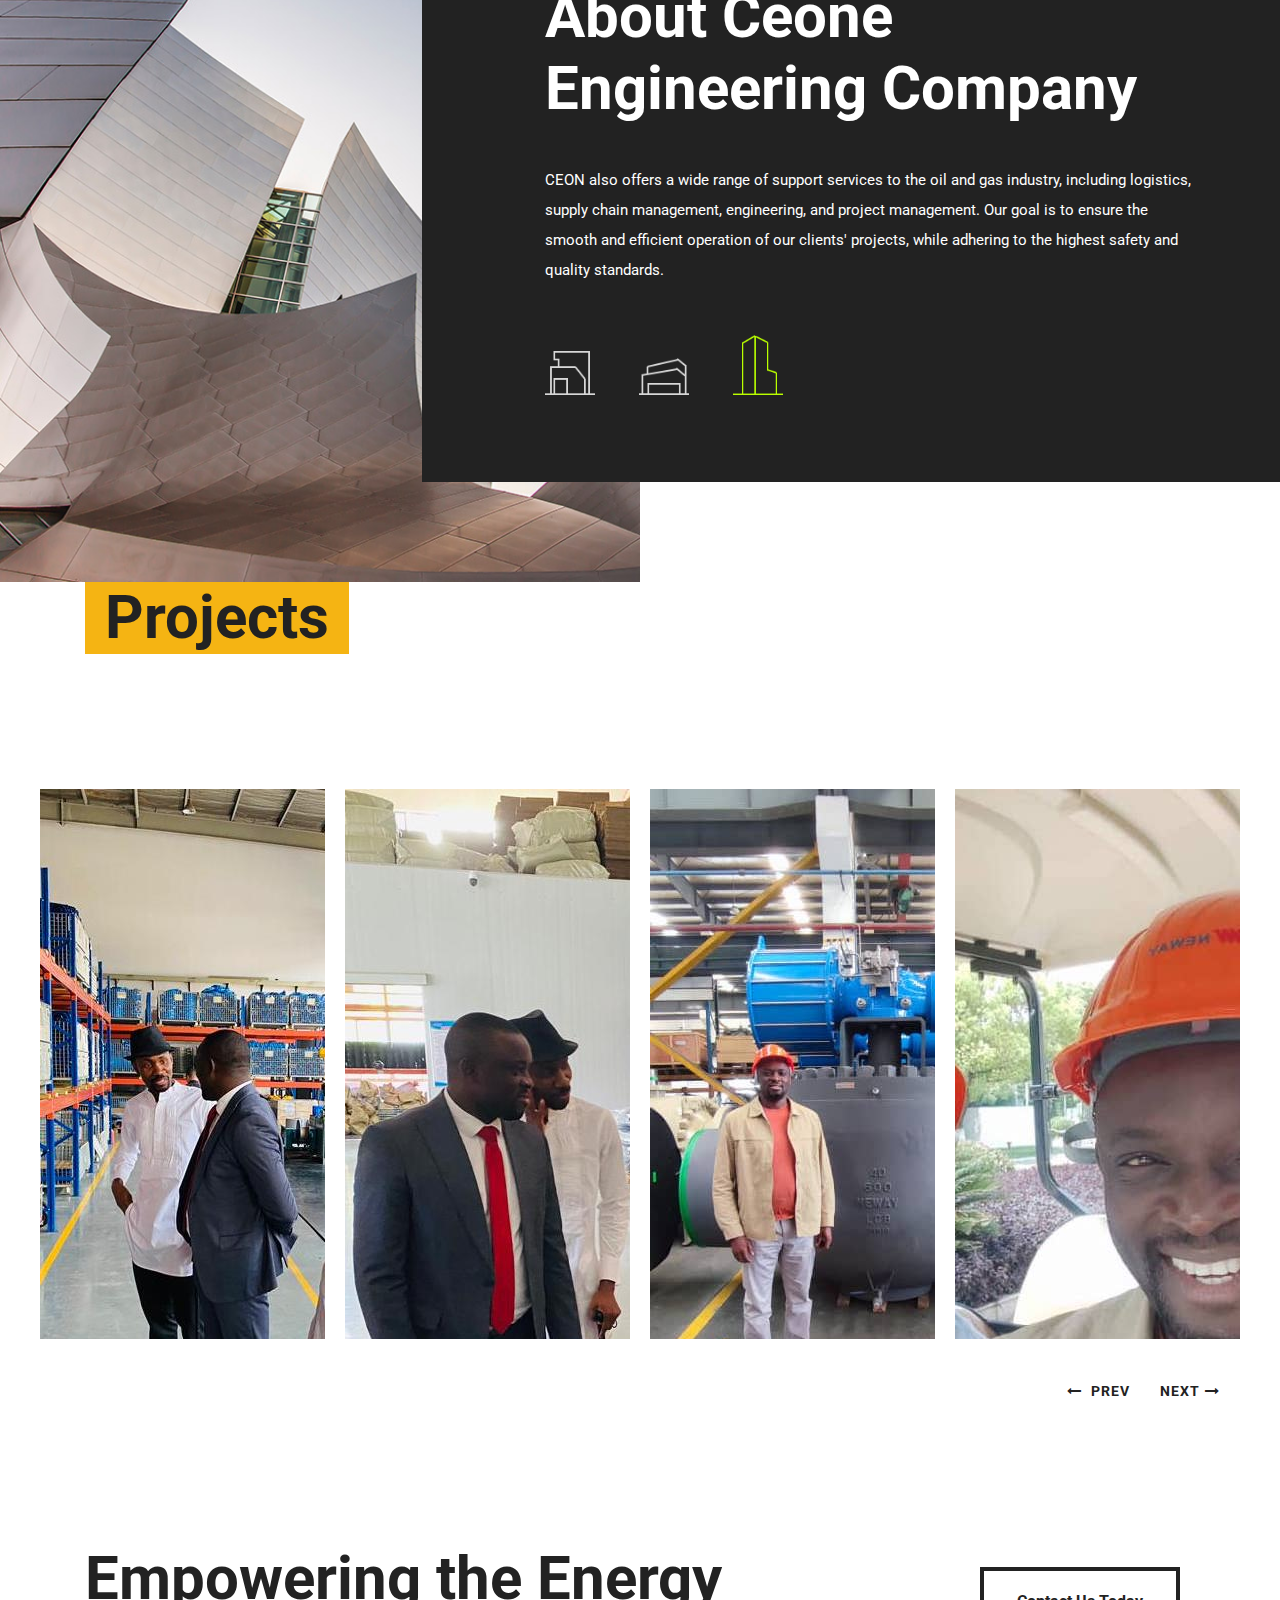
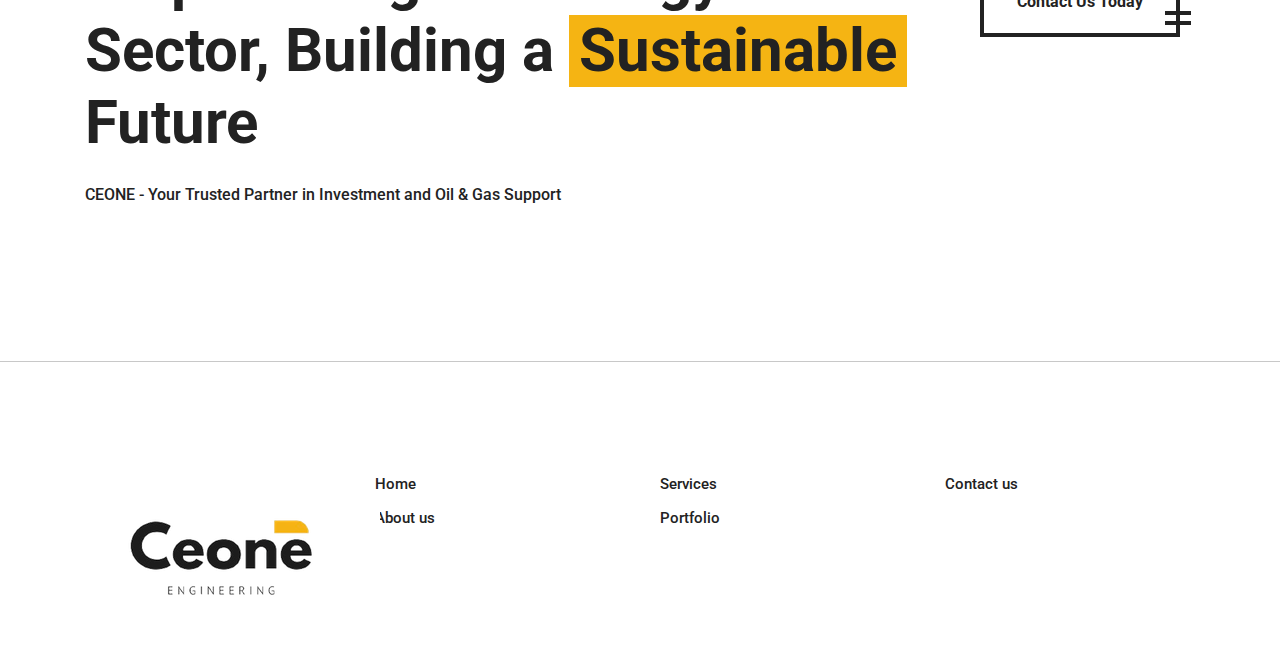
==== commit 31ed2578: "update" ====
--- a/index.html
+++ b/index.html
@@ -54,7 +54,7 @@
         <div class="slide-inner">
           <div class="slide-content">
             <h2>Ceone Engineering <br>Company LTD</h2>
-            <a href="#" class="site-btn sb-light">See Project</a>
+            <a href="contact.html" class="site-btn sb-light">Contact us</a>
           </div>
         </div>
       </div>
@@ -62,7 +62,7 @@
         <div class="slide-inner">
           <div class="slide-content">
             <h2>Building a <br>Sustainable <br> Future</h2>
-            <a href="#" class="site-btn sb-light">See Project</a>
+            <a href="contact.html" class="site-btn sb-light">contact us</a>
           </div>
         </div>
       </div>
@@ -225,39 +225,19 @@
     </div>
     <div id="projects-carousel" class="projects-slider">
       <div class="single-project set-bg rest" data-setbg="img/projects/e.jpg">
-        <div class="project-content">
-          <h2>Biggest <br> Restaurations</h2>
-          <p>Jan 19, 2018</p>
-          <a href="#" class="seemore">See Project </a>
-        </div>
+        
       </div>
       <div class="single-project set-bg build" data-setbg="img/projects/b.jpeg">
-        <div class="project-content">
-          <h2>Office <br> Building</h2>
-          <p>Jan 19, 2018</p>
-          <a href="#" class="seemore">See Project </a>
-        </div>
+        
       </div>
       <div class="single-project set-bg apart" data-setbg="img/projects/c.jpeg">
-        <div class="project-content">
-          <h2>Nice <br> Apartments</h2>
-          <p>Jan 19, 2018</p>
-          <a href="#" class="seemore">See Project </a>
-        </div>
+        
       </div>
       <div class="single-project set-bg rest" data-setbg="img/projects/d.jpeg">
-        <div class="project-content">
-          <h2>Biggest <br> Restaurations</h2>
-          <p>Jan 19, 2018</p>
-          <a href="#" class="seemore">See Project </a>
-        </div>
+        
       </div>
       <div class="single-project set-bg apart" data-setbg="img/projects/a.jpg">
-        <div class="project-content">
-          <h2>Office <br> Building</h2>
-          <p>Jan 19, 2018</p>
-          <a href="#" class="seemore">See Project </a>
-        </div>
+       
       </div>
     </div>
   </div>
@@ -301,7 +281,7 @@
       <div class="row">
         <div class="col-lg-9 promo-text">
           <h1>Empowering the Energy Sector, Building a <span>Sustainable</span> Future</h1>
-          <p>CEON - Your Trusted Partner in Investment and Oil & Gas Support</p>
+          <p>CEONE - Your Trusted Partner in Investment and Oil & Gas Support</p>
         </div>
         <div class="col-lg-3 text-lg-right">
           <a href="contact.html" class="site-btn sb-dark mt-4">Contact Us Today</a>
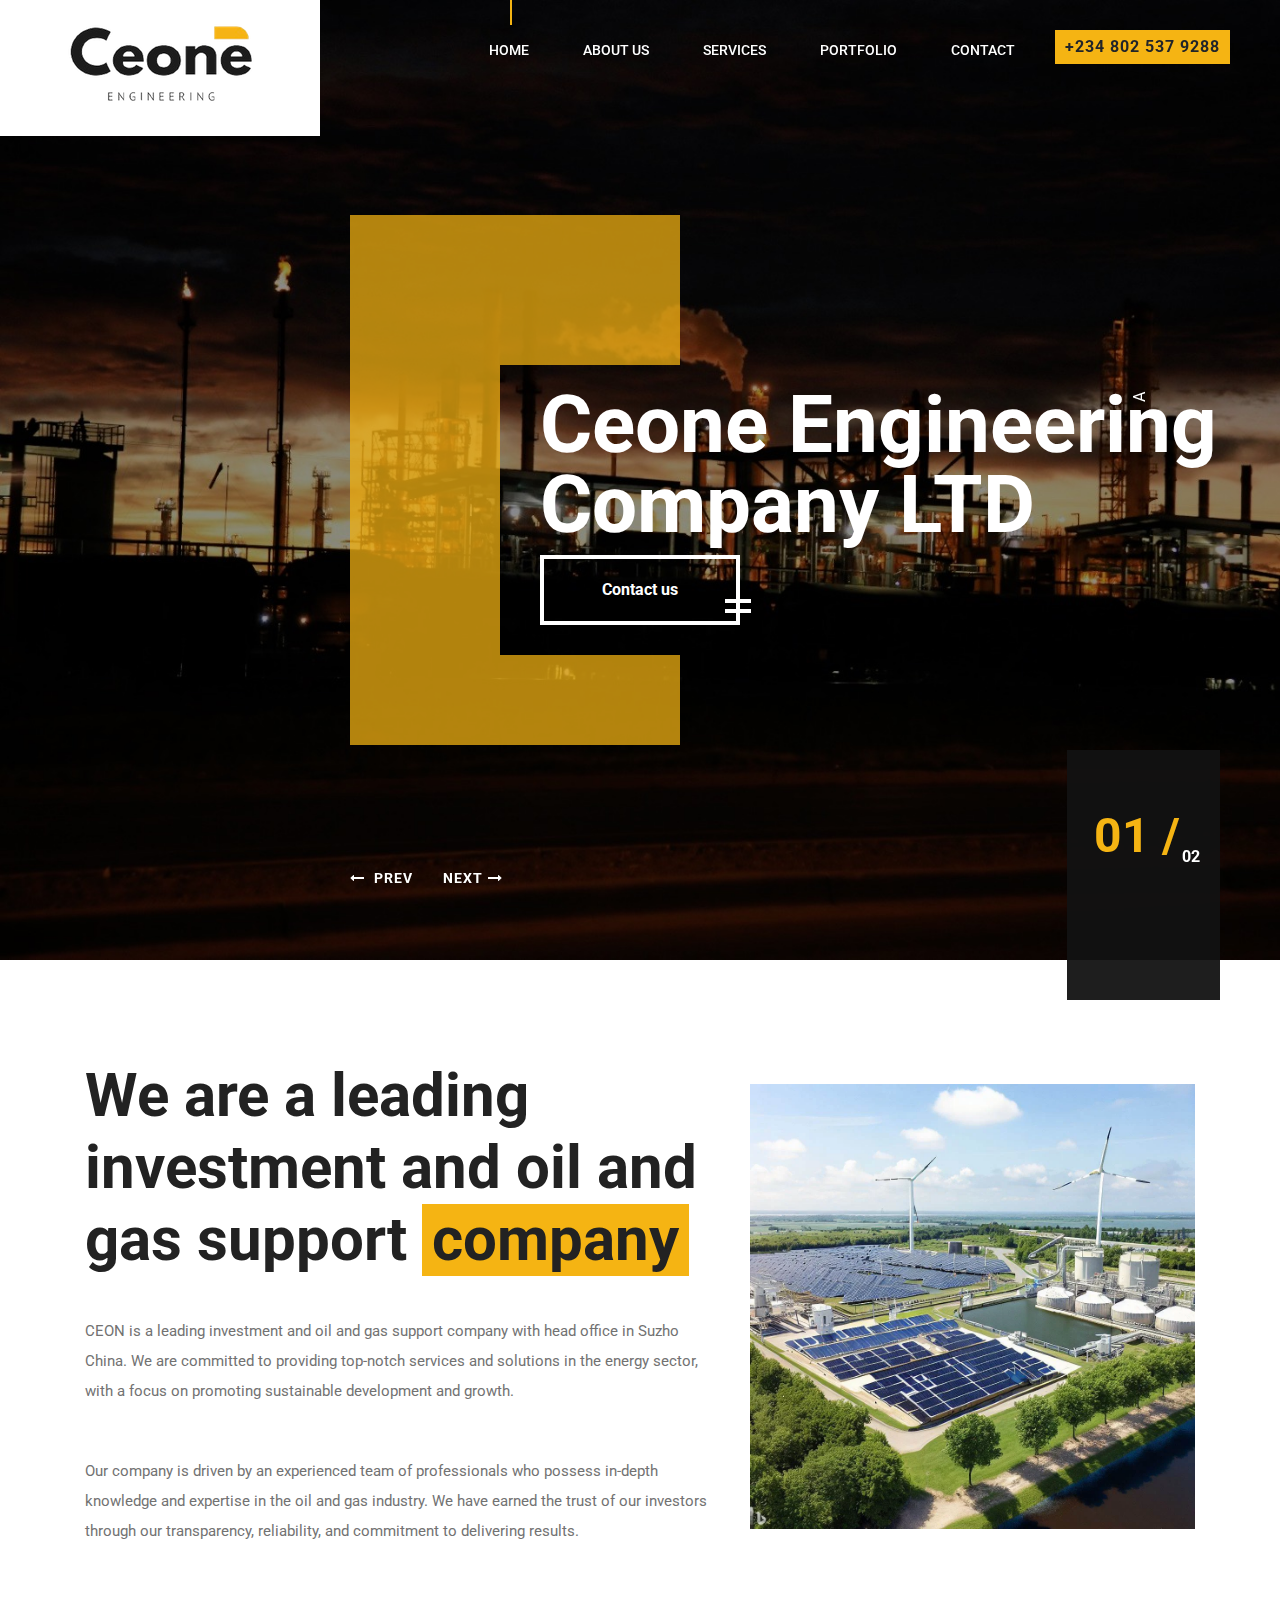
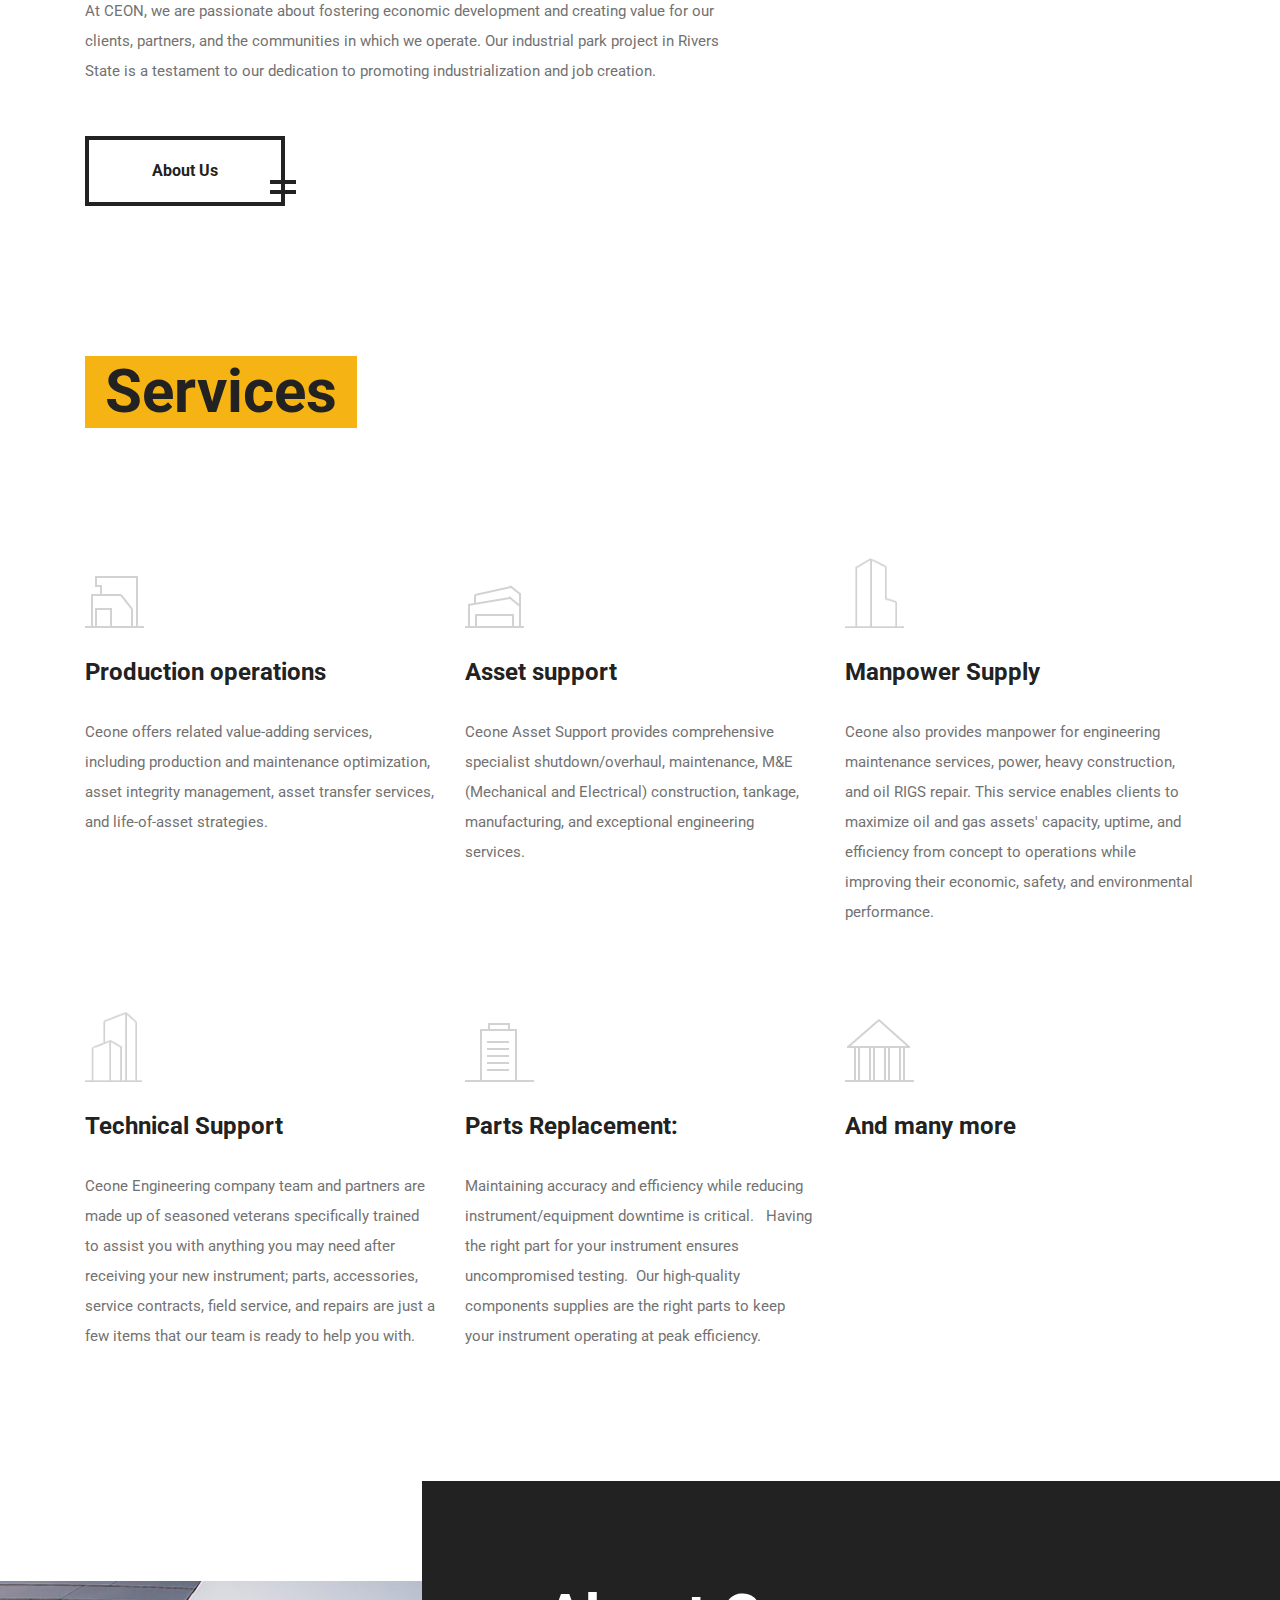
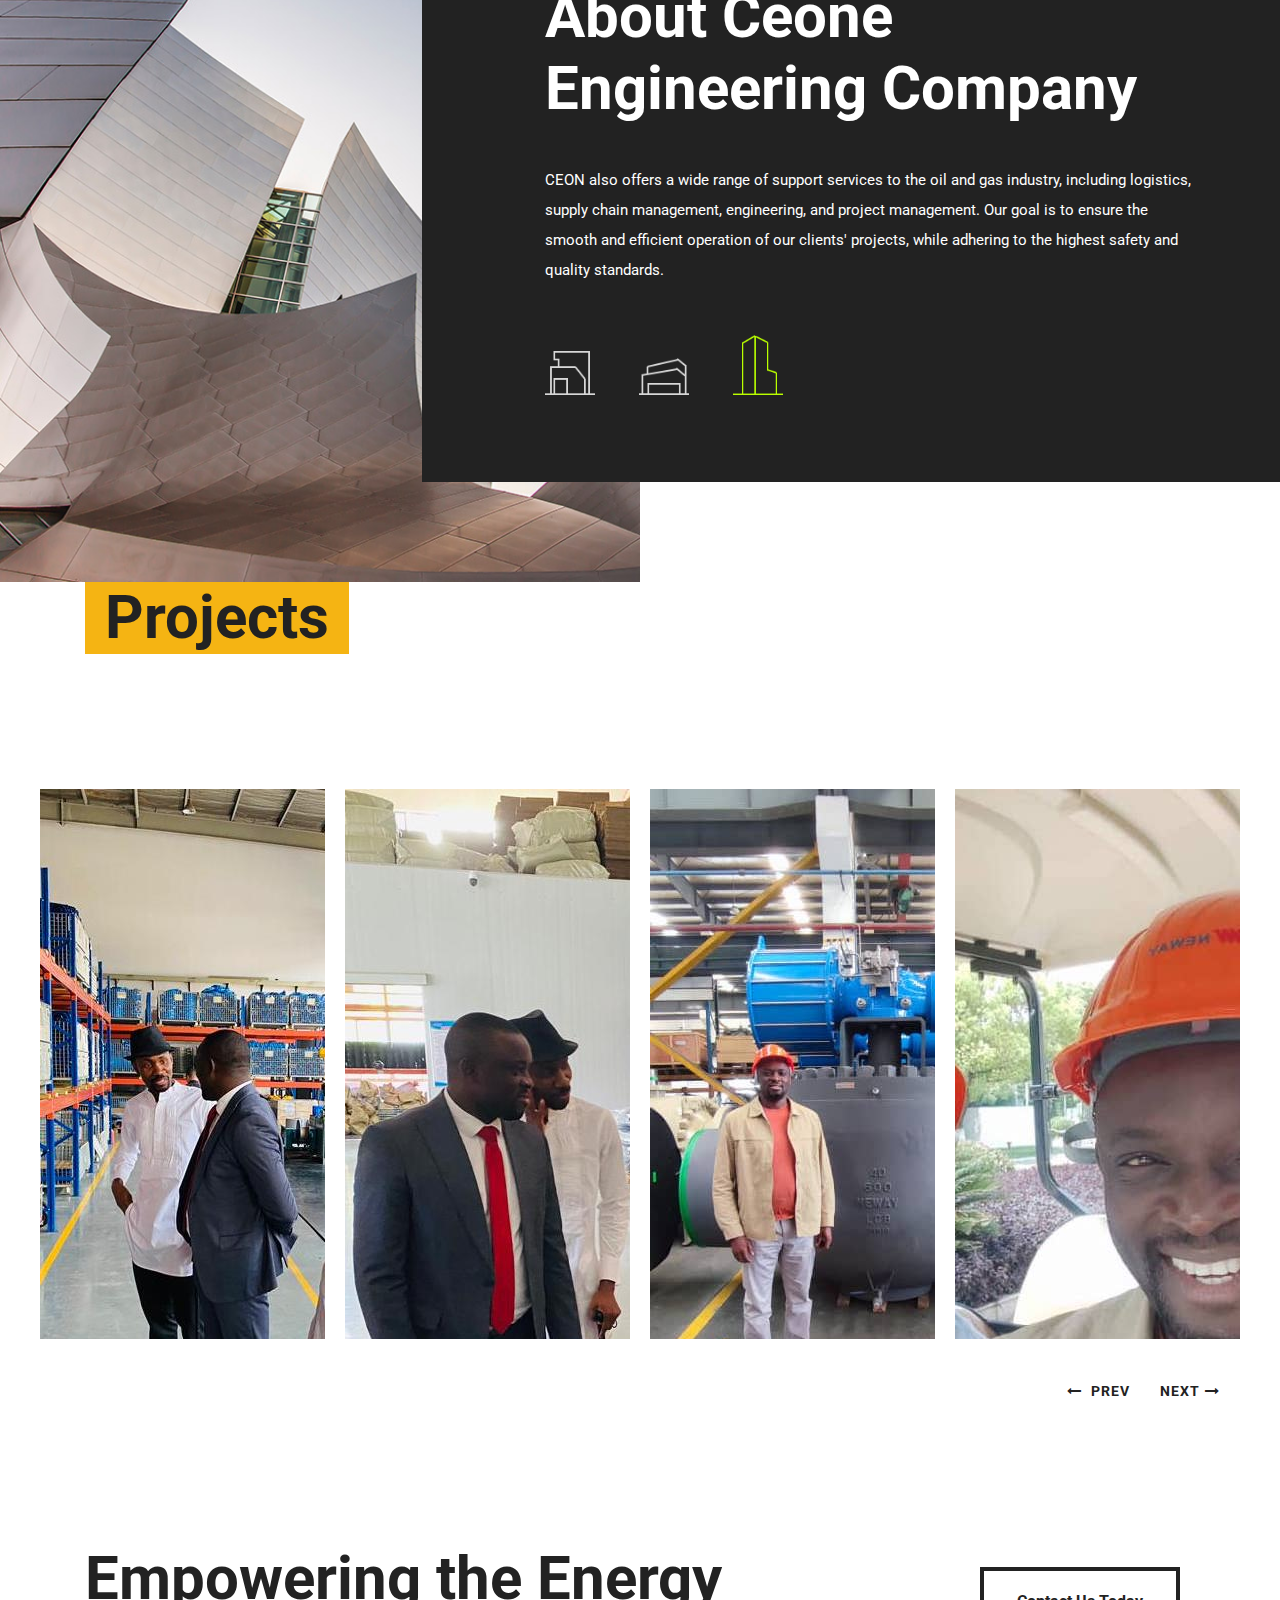
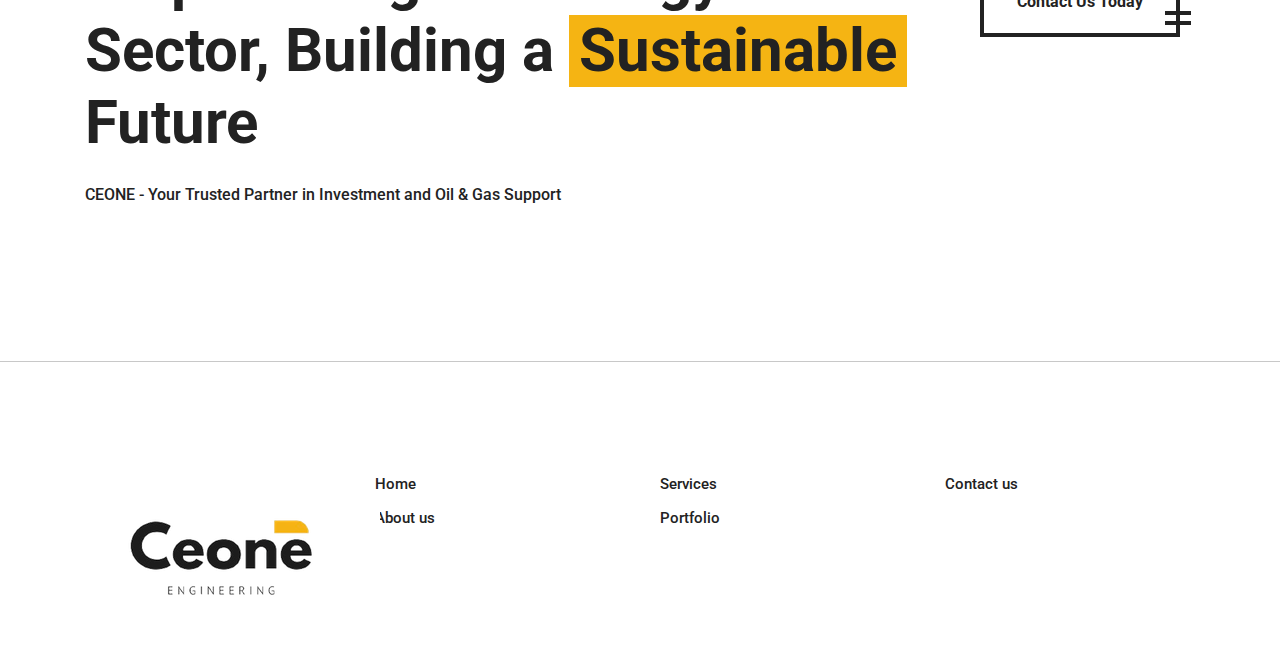
==== commit 93d54403: "update" ====
--- a/index.html
+++ b/index.html
@@ -89,7 +89,7 @@
           <a href="about.html" class="site-btn sb-dark">About Us</a>
         </div>
         <div class="col-lg-5 pt-4">
-          <img src="img/intro.png" alt>
+          <img src="img/projects/energy.jpg" alt>
         </div>
       </div>
     </div>
